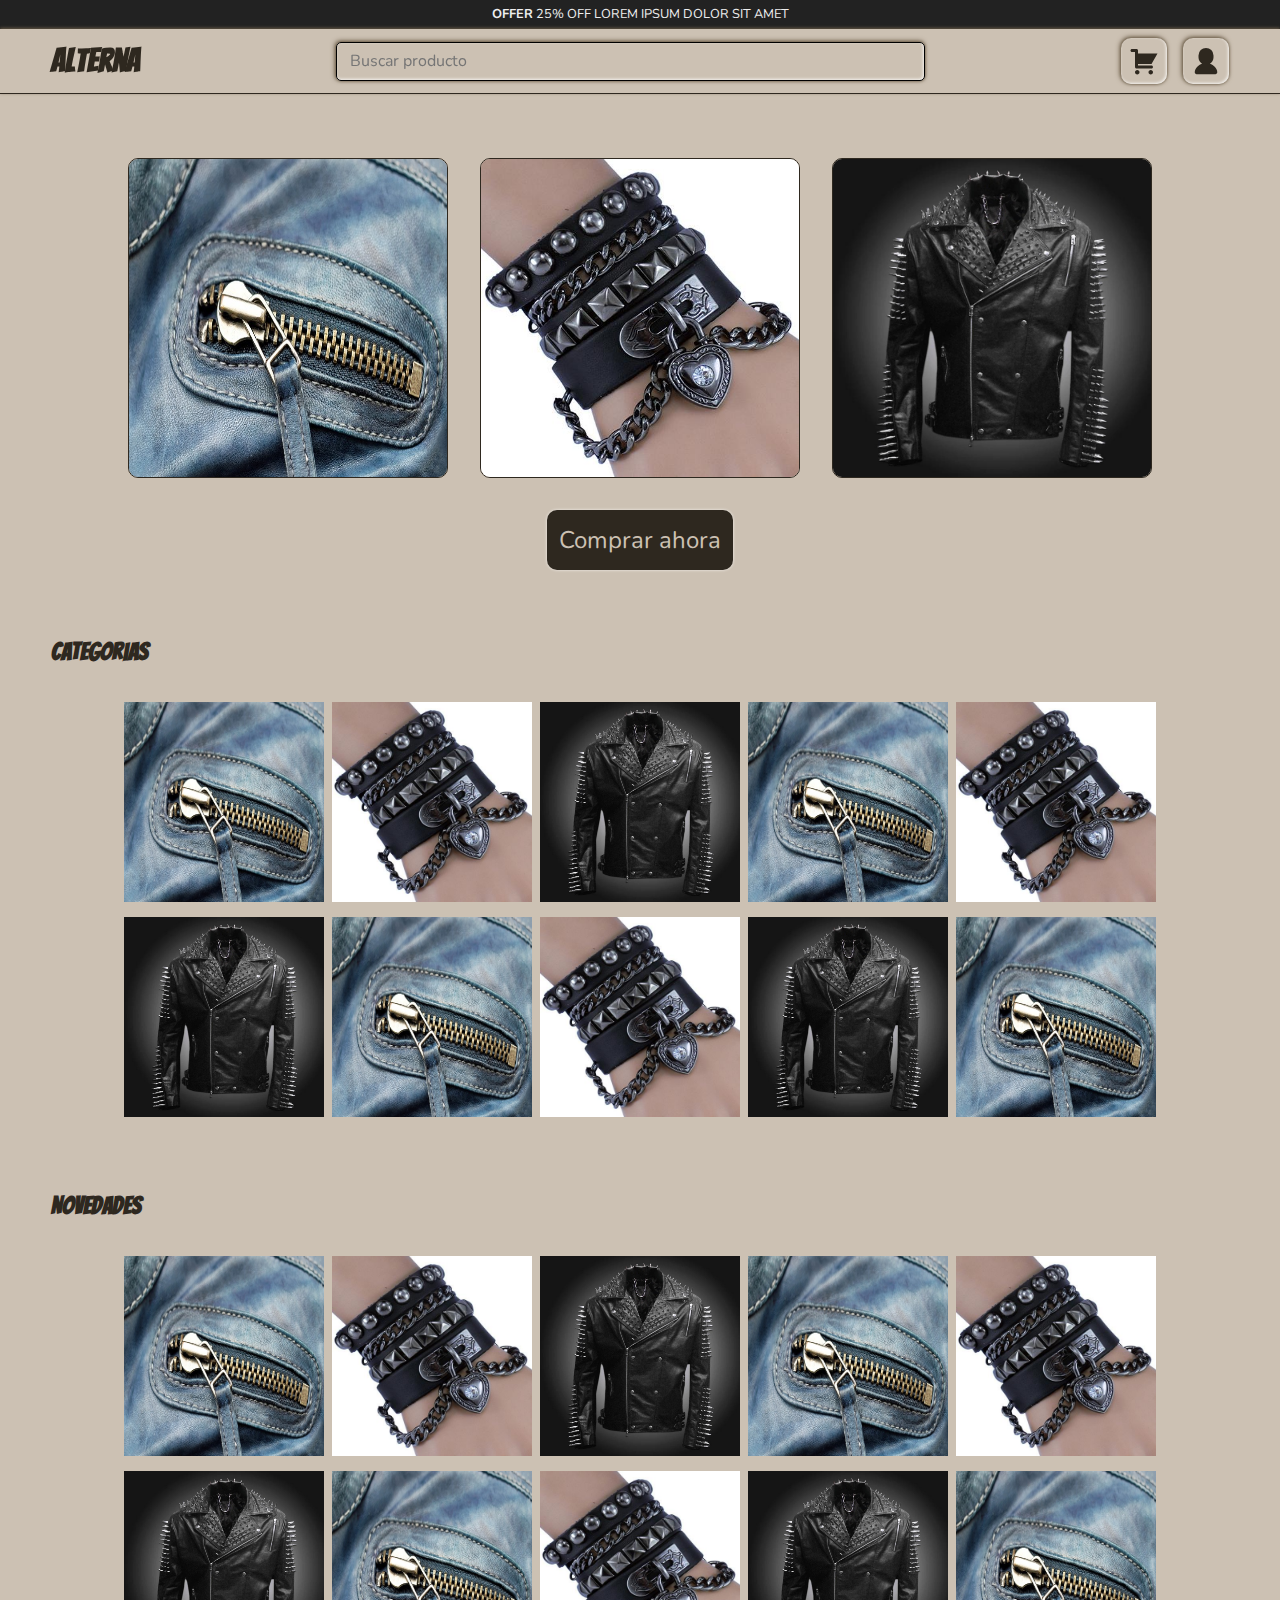
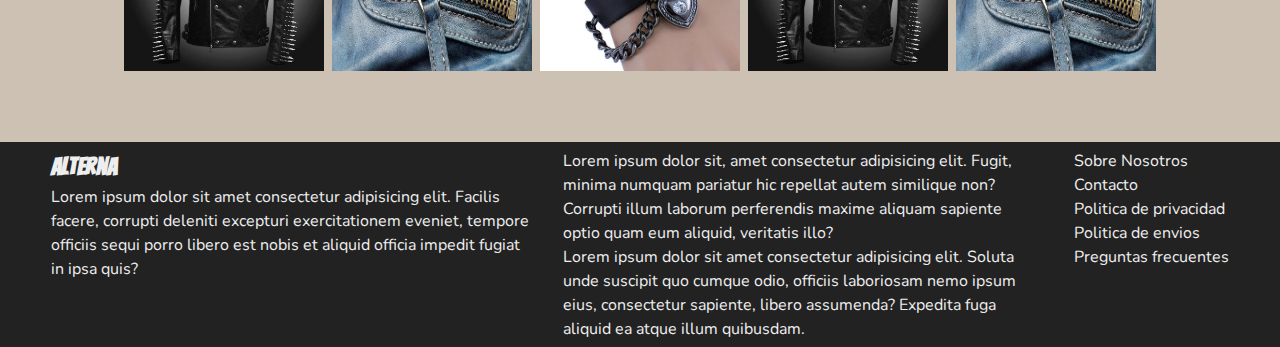
==== index.html @ 91d974f1 "in" ====
<!DOCTYPE html>
<html lang="en">
<head>
  <meta charset="UTF-8" />
  <meta http-equiv="X-UA-Compatible" content="IE=edge" />
  <meta name="viewport" content="width=device-width, initial-scale=1.0" />
  <link rel="preconnect" href="https://fonts.googleapis.com">
  <link rel="preconnect" href="https://fonts.gstatic.com" crossorigin>
  <link href="https://fonts.googleapis.com/css2?family=Bangers&family=Nunito:wght@400;700&display=swap" rel="stylesheet">
  <link rel="stylesheet" href="styles/reset.css" />
  <link rel="stylesheet" href="styles/app.css" />
  <link rel="stylesheet" href="styles/home.css" />

  <script src="scripts/app.js" defer></script>
  <title>Home | Alterna Store </title>
</head>
<body>
  <section class="top-bar"><p><span>offer</span> 25% off Lorem ipsum dolor sit amet</p></section>
  <header class="master-header flex">
      <h1>Alterna</h1>
      <input type="search" placeholder="Buscar producto" />
      <div class="buttons flex">
        <div class="toggler">
          <button id="cartBtn" class="flex btn">
            <span class="icon">
              <svg><use href='assets/sprite.svg#cart-icon' /></svg>
            </span>
          </button>
          <div class="toggler__content">
            <h3>Tus productos</h3>
          </div>
        </div>
        <div class="toggler">
          <button id="userBtn" class="flex btn">
            <span class="icon">
              <svg>
                <use href='assets/sprite.svg#user-icon' />
              </svg>
            </span>
          </button>
          <div class="toggler__content">
            <h3>Menu de usuario</h3>
          </div>
        </div>
      </div>
  </header>
  <main>
    <section class="hero">
      <article>
        <img src="assets/images/zipper.jpg" alt="">
      </article>
      <article><img src="assets/images/bracelet.jpg" alt=""></article>
      <article><img src="assets/images/jacket.jpg" alt=""></article>
      <div class="button"><a class="btn btn--inverted" href="pages/shop.html">Comprar ahora</a></div>
    </section>
    <section>
      <h2>categorias</h2>
      <div class="flex gallery">
        <article>
          <img src="assets/images/zipper.jpg" alt="">
        </article>
        <article><img src="assets/images/bracelet.jpg" alt=""></article>
        <article><img src="assets/images/jacket.jpg" alt=""></article>
        <article>
          <img src="assets/images/zipper.jpg" alt="">
        </article>
        <article><img src="assets/images/bracelet.jpg" alt=""></article>
        <article><img src="assets/images/jacket.jpg" alt=""></article>
        <article>
          <img src="assets/images/zipper.jpg" alt="">
        </article>
        <article><img src="assets/images/bracelet.jpg" alt=""></article>
        <article><img src="assets/images/jacket.jpg" alt=""></article>
        <article>
          <img src="assets/images/zipper.jpg" alt="">
        </article>
      </div>
    </section>
    <section>
      <h2>Novedades</h2>
      <div class="flex gallery">
        <article>
          <img src="assets/images/zipper.jpg" alt="">
        </article>
        <article><img src="assets/images/bracelet.jpg" alt=""></article>
        <article><img src="assets/images/jacket.jpg" alt=""></article>
        <article>
          <img src="assets/images/zipper.jpg" alt="">
        </article>
        <article><img src="assets/images/bracelet.jpg" alt=""></article>
        <article><img src="assets/images/jacket.jpg" alt=""></article>
        <article>
          <img src="assets/images/zipper.jpg" alt="">
        </article>
        <article><img src="assets/images/bracelet.jpg" alt=""></article>
        <article><img src="assets/images/jacket.jpg" alt=""></article>
        <article>
          <img src="assets/images/zipper.jpg" alt="">
        </article>
      </div>
    </section>
  </main>
  <footer class="master-footer">
    <section>
      <h2>Alterna</h2>
      <p>Lorem ipsum dolor sit amet consectetur adipisicing elit. Facilis facere, corrupti deleniti excepturi exercitationem eveniet, tempore officiis sequi porro libero est nobis et aliquid officia impedit fugiat in ipsa quis?</p>
    </section>
    <section>
      <p>Lorem ipsum dolor sit, amet consectetur adipisicing elit. Fugit, minima numquam pariatur hic repellat autem similique non? Corrupti illum laborum perferendis maxime aliquam sapiente optio quam eum aliquid, veritatis illo?</p>
      <p>Lorem ipsum dolor sit amet consectetur adipisicing elit. Soluta unde suscipit quo cumque odio, officiis laboriosam nemo ipsum eius, consectetur sapiente, libero assumenda? Expedita fuga aliquid ea atque illum quibusdam.</p>
    </section>
    <section>
      <ul>
        <li>Sobre Nosotros</li>
        <li>Contacto</li>
        <li>Politica de privacidad</li>
        <li>Politica de envios</li>
        <li>Preguntas frecuentes</li>
      </ul>
    </section>
  </footer>
</body>
</html>
---- styles/app.css ----
body {
  min-height: 100vh;
  display: flex;
  flex-direction: column;
  font-size: 1.6rem;
}
main {
  flex: 1;
}
main > section {
  margin: 2em 4%;
}
/*************************************
** UTILITY CLASSES AND COMPONENTS ****
** ***********************************/
.flex {
  display: flex;
  justify-content: center;
  align-items: center;
}
.toggler {
  position: relative;
}
.toggler__content {
  display: none;
  position: absolute;
  top: 100%;
  right: 0;
  width: 150px;
  padding: 1em;
  border: 1px solid currentColor;
  background: var(--color__secondary);
}
.icon {
  display: block;
  position: relative;
  width: 3rem;
  height: 0;
  padding-top: 3rem;
}
.icon > svg {
  position: absolute;
  top: 0;
  left: 0;
  width: 100%;
  height: 100%;
}
.btn {
  padding: 0.5em;
  display: inline-block;
  /* background: var(--color__primary); */
  box-shadow: 0 0 3px var(--color__shadow--dark), -1px -1px 5px var(--color__shadow--dark), -1px -1px 3px var(--color__shadow--light) inset;
  /* color: var(--color__secondary); */
  transition: var(--transition__on);
  border-radius: 1rem;
}
.btn--inverted {
  background-color: var(--color__primary);
  box-shadow: 0 0 3px var(--color__shadow--light);
  color: var(--color__secondary);
}
.btn:hover {
  transform: scale(1.2);
  transition: var(--transition__off);
}
/*******************
* SHARED HEADER
********************/
.top-bar {
  padding: 0.4em;
  background: #222;
  color: #EEE;
  font-size: 0.8em;
  text-align: center;
  text-transform: uppercase;
}

.top-bar span {
  font-weight: 700;
}
.master-header {
  position: sticky;
  top: 0;
  width: 100%;
  padding: 0.5em var(--sp__sides);
  justify-content: space-between;
  background: var(--color__secondary);
  border-bottom: 1px solid currentColor;
  box-shadow: 0 -1px 3px var(--color__shadow--dark);
}
.master-header .navigation {
  display: flex;
  justify-content: space-between;
  align-items: center;
  text-transform: uppercase;
}
.master-header .buttons {
  gap: 1em;
}
.master-header input {
  flex: 1;
  max-width: 50%;
  background: none;
  border: 1px solid currentColor;
  border-radius: 5px;
  padding: 0.4em 0.8em;
  box-shadow: 0 0 3px var(--color__shadow--dark), -1px -1px 5px var(--color__shadow--dark), -1px -1px 3px var(--color__shadow--light) inset;
}
.master-footer {
  width: 100%;
  display: flex;
  justify-content: space-between;
  flex-wrap: wrap;
  gap: 2em;
  padding: 0.4em var(--sp__sides);
  background: #222;
  color: #EEE;
  /* font-size: 0.8em; */
}
.master-footer section {
  flex: 1;
}
.master-footer section:last-of-type {
  max-width: fit-content;

}
---- styles/home.css ----
.hero {
  padding: 2em 0;
  display: flex;
  justify-content: center;
  align-items: center;
  flex-wrap: wrap;
  gap: 2em;
}
.hero article {
  width: 25vw;
  min-width: 200px;
  height: 25vw;
  min-height: 200px;
}
.hero article img {
  height: 100%;
  border: 1px solid currentColor;
  border-radius: 10px;
}

.hero .button {
  width: 100%;
  text-align: center;
  font-size: 1.5em;
}
.gallery {
  padding: 2em 0;
  flex-wrap: wrap;
  gap: 0.5em;
}
.gallery > article img {
  width: 200px;
  height: 200px;
}
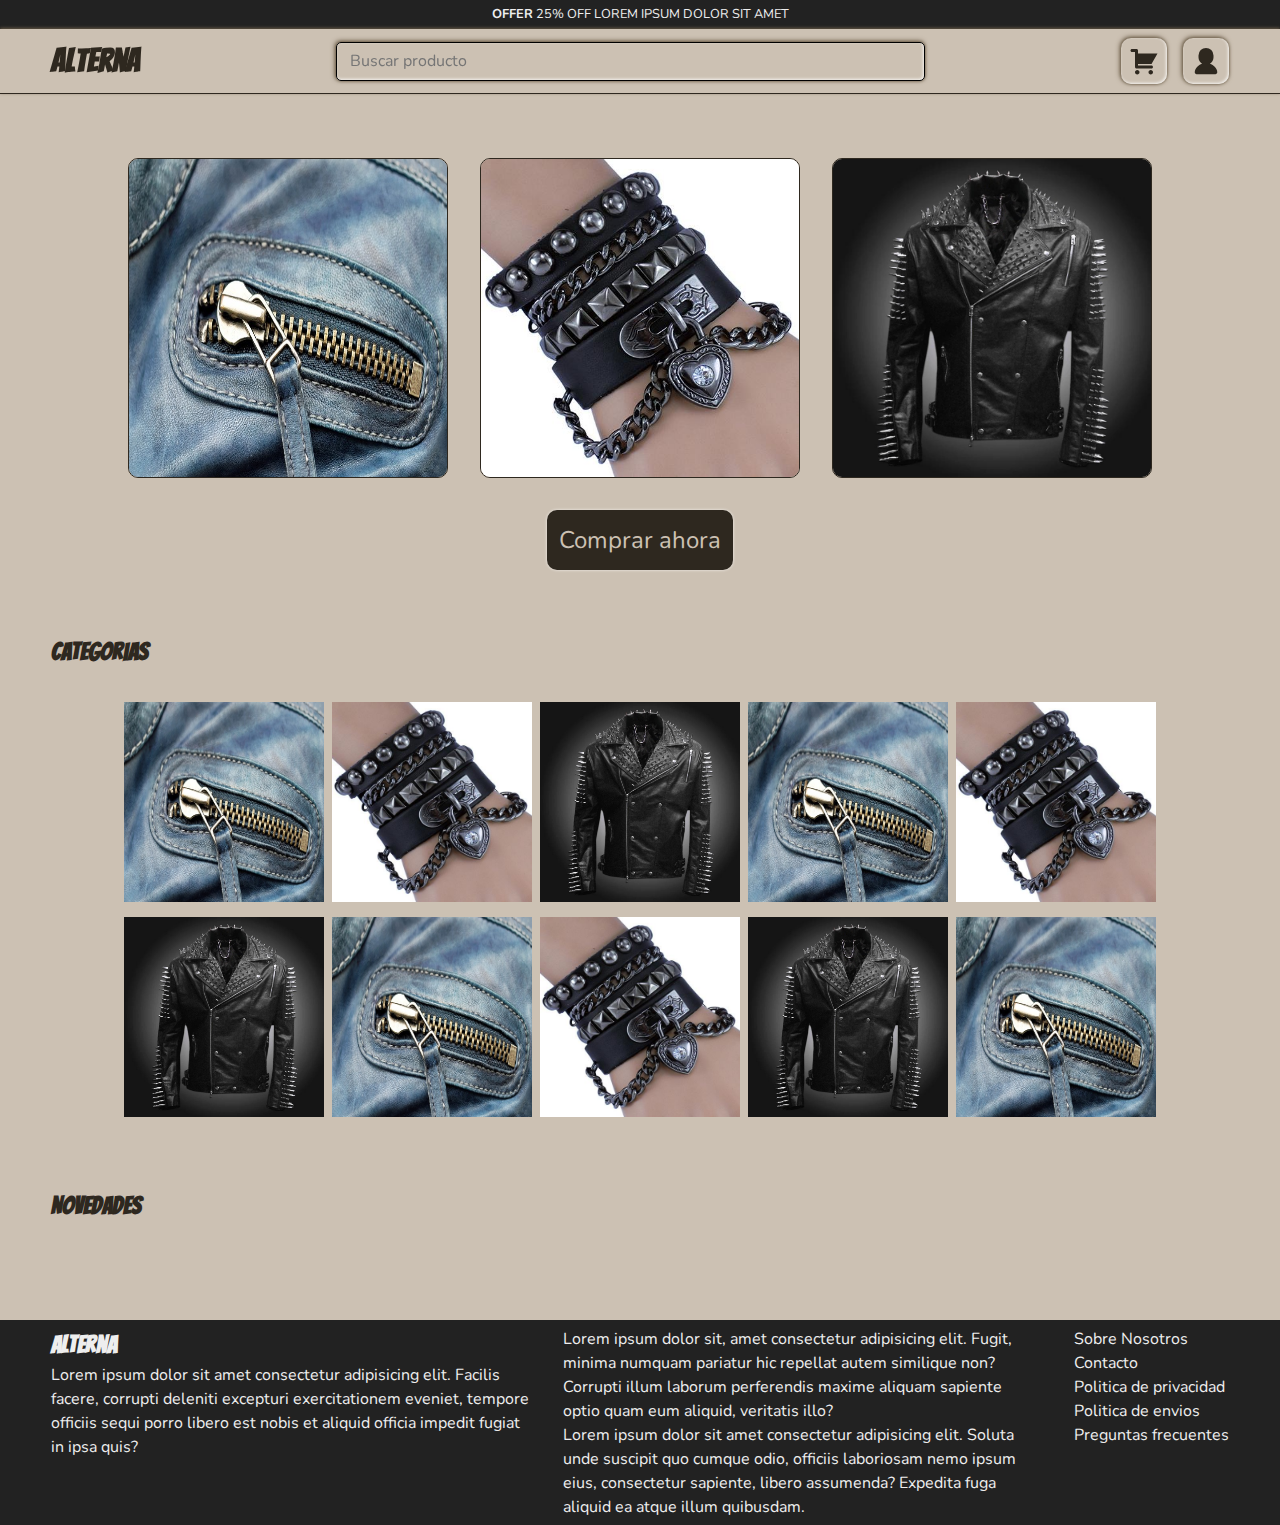
==== commit 98aa5d81: "update" ====
--- a/index.html
+++ b/index.html
@@ -78,26 +78,7 @@
     </section>
     <section>
       <h2>Novedades</h2>
-      <div class="flex gallery">
-        <article>
-          <img src="assets/images/zipper.jpg" alt="">
-        </article>
-        <article><img src="assets/images/bracelet.jpg" alt=""></article>
-        <article><img src="assets/images/jacket.jpg" alt=""></article>
-        <article>
-          <img src="assets/images/zipper.jpg" alt="">
-        </article>
-        <article><img src="assets/images/bracelet.jpg" alt=""></article>
-        <article><img src="assets/images/jacket.jpg" alt=""></article>
-        <article>
-          <img src="assets/images/zipper.jpg" alt="">
-        </article>
-        <article><img src="assets/images/bracelet.jpg" alt=""></article>
-        <article><img src="assets/images/jacket.jpg" alt=""></article>
-        <article>
-          <img src="assets/images/zipper.jpg" alt="">
-        </article>
-      </div>
+      <div id="novedades" class="flex gallery"></div>
     </section>
   </main>
   <footer class="master-footer">
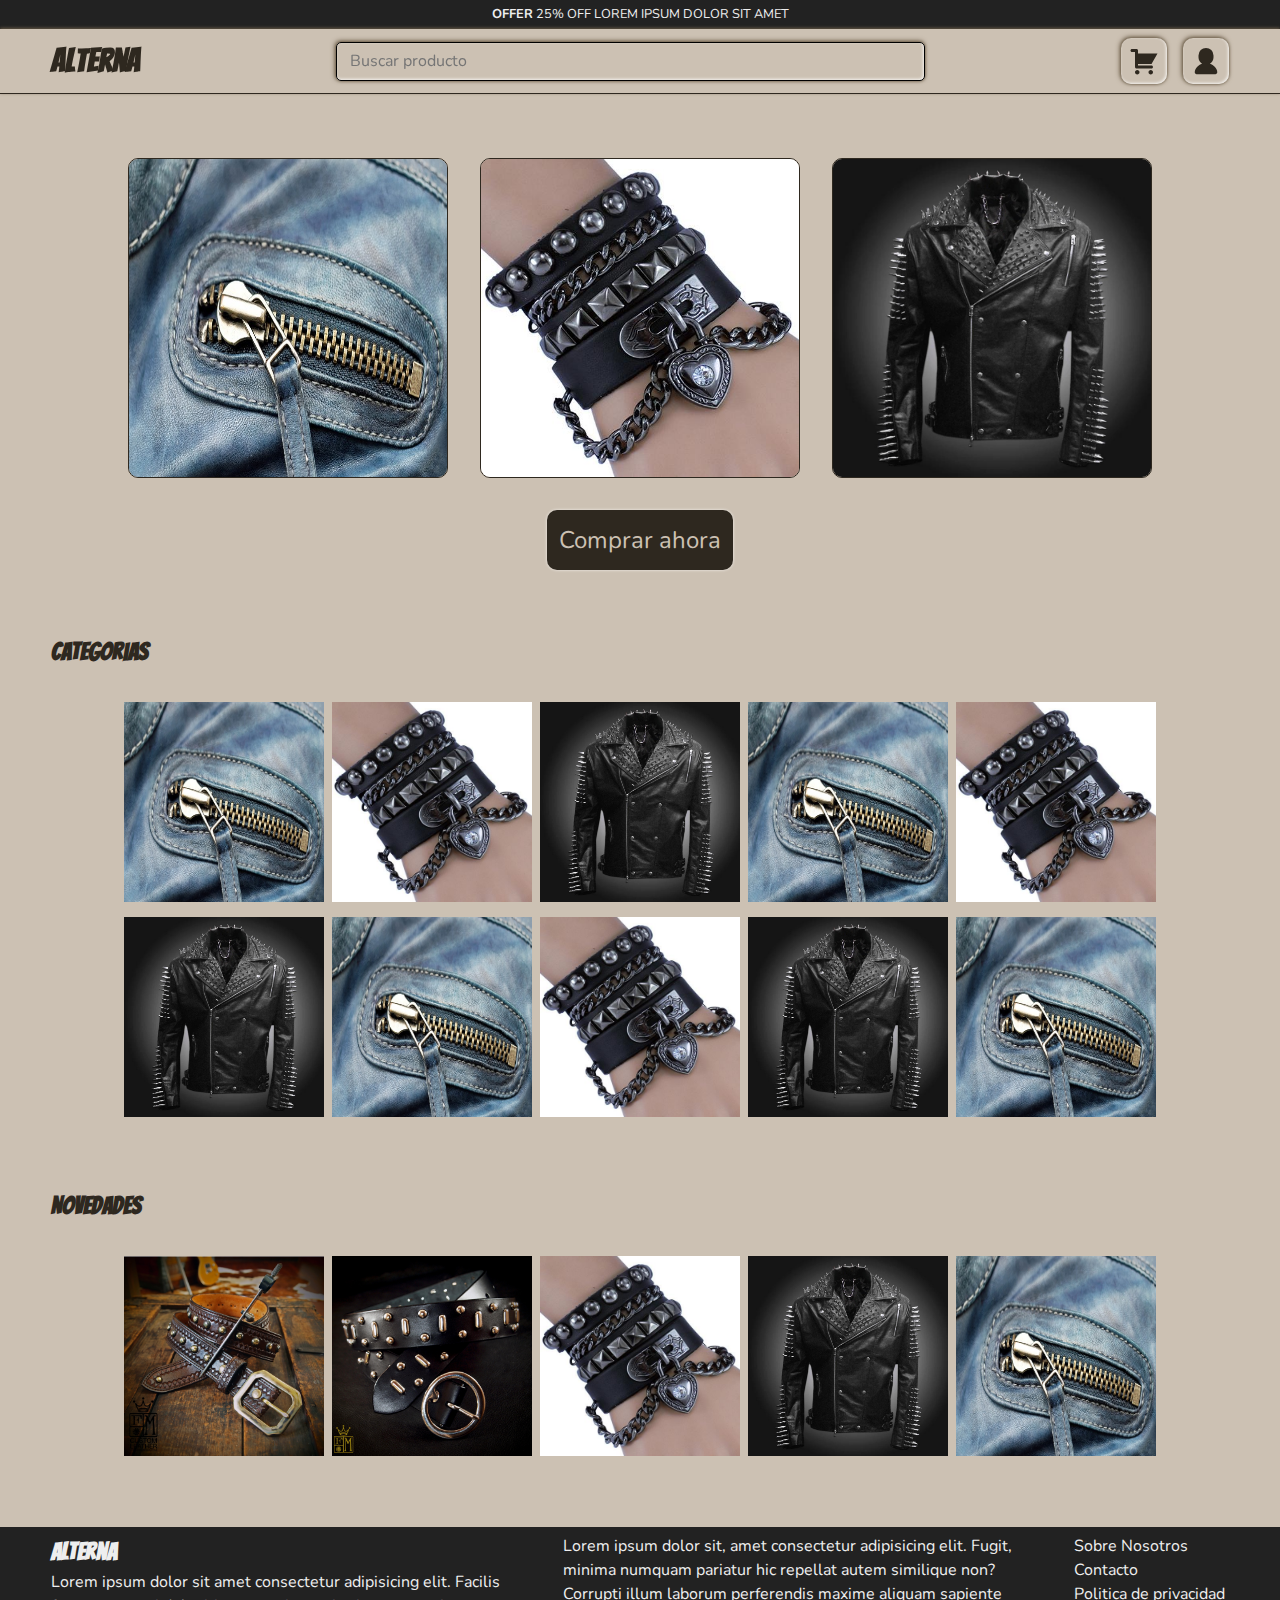
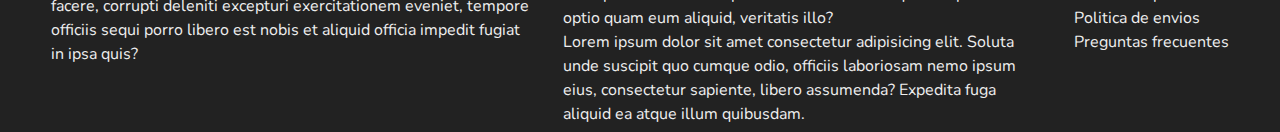
==== commit 899cc934: "." ====
--- a/index.html
+++ b/index.html
@@ -11,7 +11,7 @@
   <link rel="stylesheet" href="styles/app.css" />
   <link rel="stylesheet" href="styles/home.css" />
 
-  <script src="scripts/app.js" defer></script>
+  <script type="module" src="scripts/app.js" defer></script>
   <title>Home | Alterna Store </title>
 </head>
 <body>
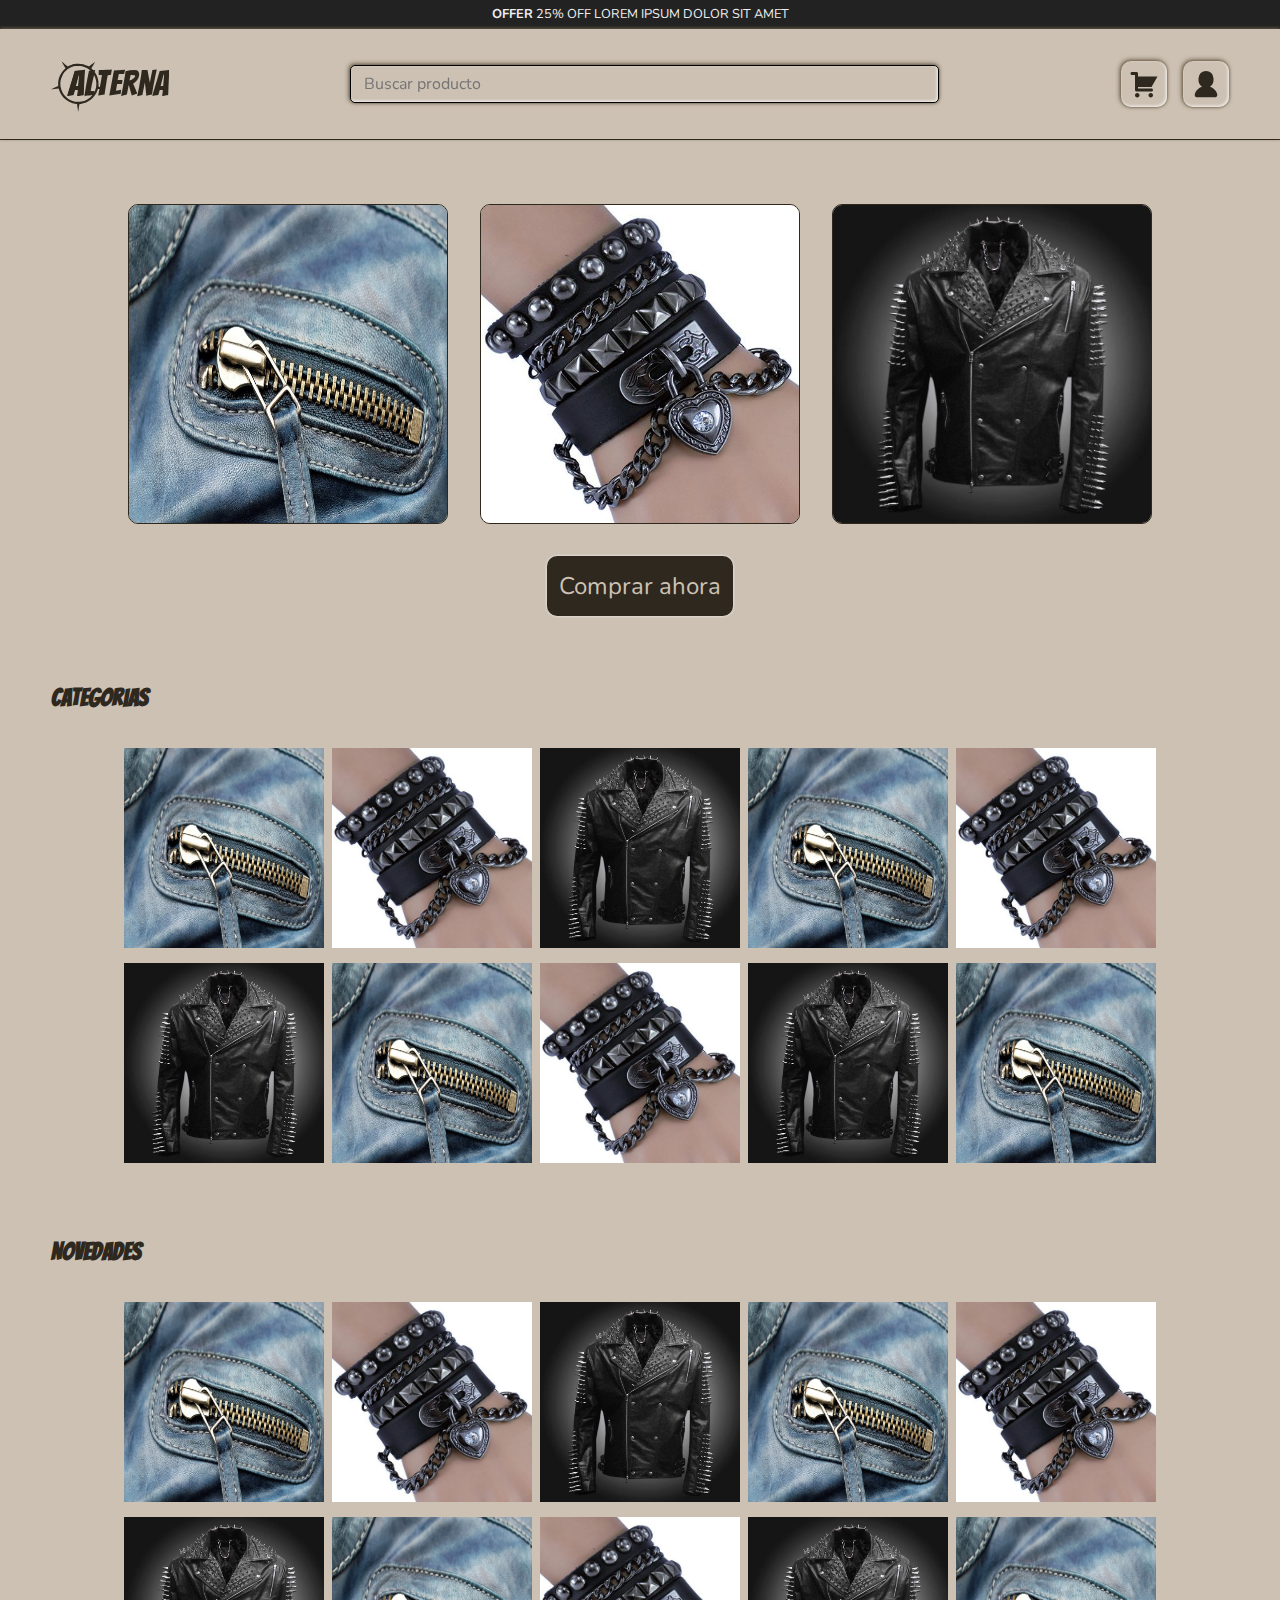
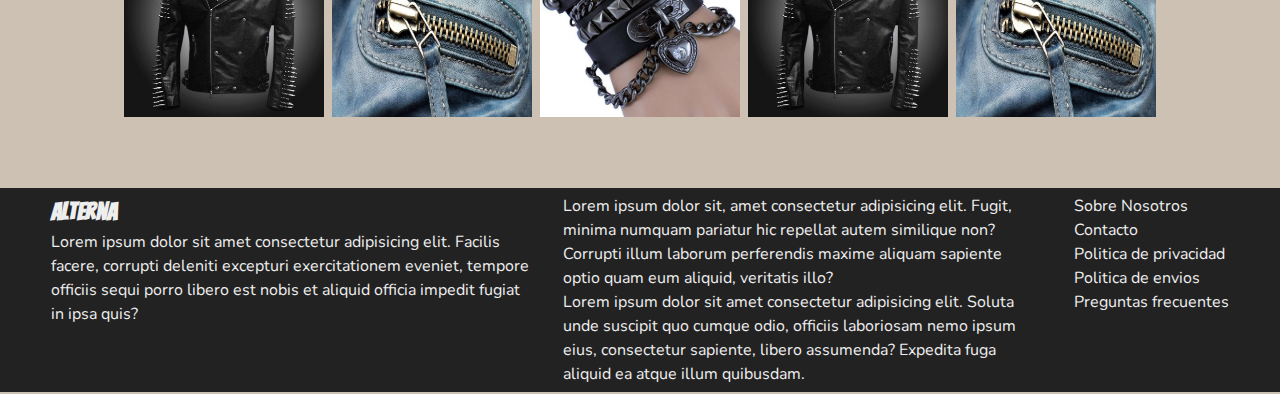
==== commit 097de741: "added imaes" ====
--- a/index.html
+++ b/index.html
@@ -10,14 +10,31 @@
   <link rel="stylesheet" href="styles/reset.css" />
   <link rel="stylesheet" href="styles/app.css" />
   <link rel="stylesheet" href="styles/home.css" />
-
-  <script type="module" src="scripts/app.js" defer></script>
+  <script src="scripts/app.js" defer></script> 
   <title>Home | Alterna Store </title>
 </head>
 <body>
   <section class="top-bar"><p><span>offer</span> 25% off Lorem ipsum dolor sit amet</p></section>
   <header class="master-header flex">
-      <h1>Alterna</h1>
+      <div class="logo">
+        <svg width="171.56" height="73.362" version="1.1" viewBox="0 0 171.56 73.362" xmlns="http://www.w3.org/2000/svg">
+        <g transform="translate(-65.786 -146.76)">
+          <g transform="translate(-71.594 112.72)">
+            <path
+              d="m176.89 107.22c7.4e-4 -0.10016-0.3508-2.6519-0.78134-5.6703-0.43054-3.0184-0.78264-5.5096-0.78242-5.5361 1e-4 -0.0268-0.61341-0.10377-1.3636-0.17182-1.8401-0.16651-4.7885-0.8677-6.8946-1.6396-8.9202-3.2688-15.793-10.803-18.292-20.051-0.16864-0.62427-0.34423-0.95419-0.50837-0.95551-0.13781-1e-3 -1.4556 0.17247-2.9283 0.38593-5.9056 0.85562-8.0444 1.1213-7.9611 0.98898 0.048-0.0764 0.14892-0.13823 0.22416-0.13759 0.0751 1e-3 2.4274-1.0942 5.227-2.4328l5.0901-2.4339-0.0912-1.9516c-0.38304-8.1956 2.9986-16.427 9.1872-22.364l1.5093-1.4479-2.8675-4.7678c-1.5771-2.6223-2.9097-4.8426-2.9614-4.934-0.0517-0.0914 0.0128-0.0825 0.14333 0.0191 0.13036 0.1025 2.2282 1.7891 4.6618 3.7478l4.4248 3.5613 0.51245-0.29204c2.5612-1.4594 6.2823-2.8773 8.8933-3.3888 6.8437-1.3405 14.036-0.26424 20.028 2.9974 1.3142 0.71528 1.4568 0.75858 1.7331 0.52632 0.16566-0.13929 2.0995-1.6773 4.2977-3.418 2.1982-1.7407 4.1387-3.282 4.3124-3.4251 0.3012-0.24822 0.30609-0.24215 0.10569 0.13184-0.11547 0.2157-1.435 2.4088-2.9322 4.8735l-2.7221 4.4813 1.7505 1.7353c3.6316 3.6001 6.1572 7.8251 7.5805 12.681 0.91345 3.1166 1.103 4.5847 1.1026 8.538l-3.8e-4 3.5436 5.1756 2.661c3.0251 1.5553 4.9352 2.6219 4.5972 2.567-0.31809-0.0517-2.809-0.47027-5.5353-0.93022-4.4303-0.7474-4.9689-0.80814-5.0694-0.57154-0.0619 0.14567-0.35753 1.0073-0.65746 1.9149-3.5155 10.644-13.401 18.628-24.475 19.769-1.6262 0.16757-1.8414 0.22686-1.9087 0.52668-0.0421 0.18565-0.43929 2.7176-0.88346 5.6261-0.70272 4.6016-0.94674 5.9612-0.9409 5.2427zm4.6483-14.735c12.866-2.0046 22.461-13.716 21.943-26.784-0.48445-12.222-8.8407-22.144-20.924-24.846-1.4818-0.33134-2.2278-0.39178-5.1259-0.41528-2.8779-0.0234-3.6478 0.0257-5.0822 0.32403-8.1667 1.6982-14.831 6.7066-18.447 13.863-1.6942 3.353-2.4225 5.8691-2.8113 9.7135-0.53339 5.2732 0.87456 11.291 3.7291 15.94 1.6487 2.685 4.3807 5.648 6.9231 7.5087 1.6655 1.2189 5.1145 3.0228 7.0495 3.6869 3.9139 1.3434 8.3457 1.694 12.746 1.0084z"
+              stroke-width=".26458" />
+            <text transform="scale(1.0246 .97602)" x="158.68559" y="86.47287" font-family="Bangers" font-size="51.905px"
+              stroke-width=".26458" xml:space="preserve">
+              <tspan x="158.68559" y="86.47287" stroke-width=".26458">A</tspan>
+            </text>
+          </g>
+          <text transform="scale(1.0069 .99319)" x="90.370941" y="198.46658" font-size="51.905px" stroke-width=".26458"
+            xml:space="preserve">
+            <tspan x="90.370941" y="198.46658" font-family="Bangers" font-size="51.905px" stroke-width=".26458">Alterna
+            </tspan>
+          </text>
+        </g>
+      </svg></div>
       <input type="search" placeholder="Buscar producto" />
       <div class="buttons flex">
         <div class="toggler">
@@ -78,7 +95,26 @@
     </section>
     <section>
       <h2>Novedades</h2>
-      <div id="novedades" class="flex gallery"></div>
+      <div class="flex gallery">
+        <article>
+          <img src="assets/images/zipper.jpg" alt="">
+        </article>
+        <article><img src="assets/images/bracelet.jpg" alt=""></article>
+        <article><img src="assets/images/jacket.jpg" alt=""></article>
+        <article>
+          <img src="assets/images/zipper.jpg" alt="">
+        </article>
+        <article><img src="assets/images/bracelet.jpg" alt=""></article>
+        <article><img src="assets/images/jacket.jpg" alt=""></article>
+        <article>
+          <img src="assets/images/zipper.jpg" alt="">
+        </article>
+        <article><img src="assets/images/bracelet.jpg" alt=""></article>
+        <article><img src="assets/images/jacket.jpg" alt=""></article>
+        <article>
+          <img src="assets/images/zipper.jpg" alt="">
+        </article>
+      </div>
     </section>
   </main>
   <footer class="master-footer">
@@ -100,5 +136,6 @@
       </ul>
     </section>
   </footer>
+  <button onclick="notImplemented()"></button>
 </body>
 </html>--- a/styles/app.css
+++ b/styles/app.css
@@ -88,6 +88,10 @@
   border-bottom: 1px solid currentColor;
   box-shadow: 0 -1px 3px var(--color__shadow--dark);
 }
+.master-header .logo {
+  padding-top: 0.8em;
+  max-width: 10%;
+}
 .master-header .navigation {
   display: flex;
   justify-content: space-between;
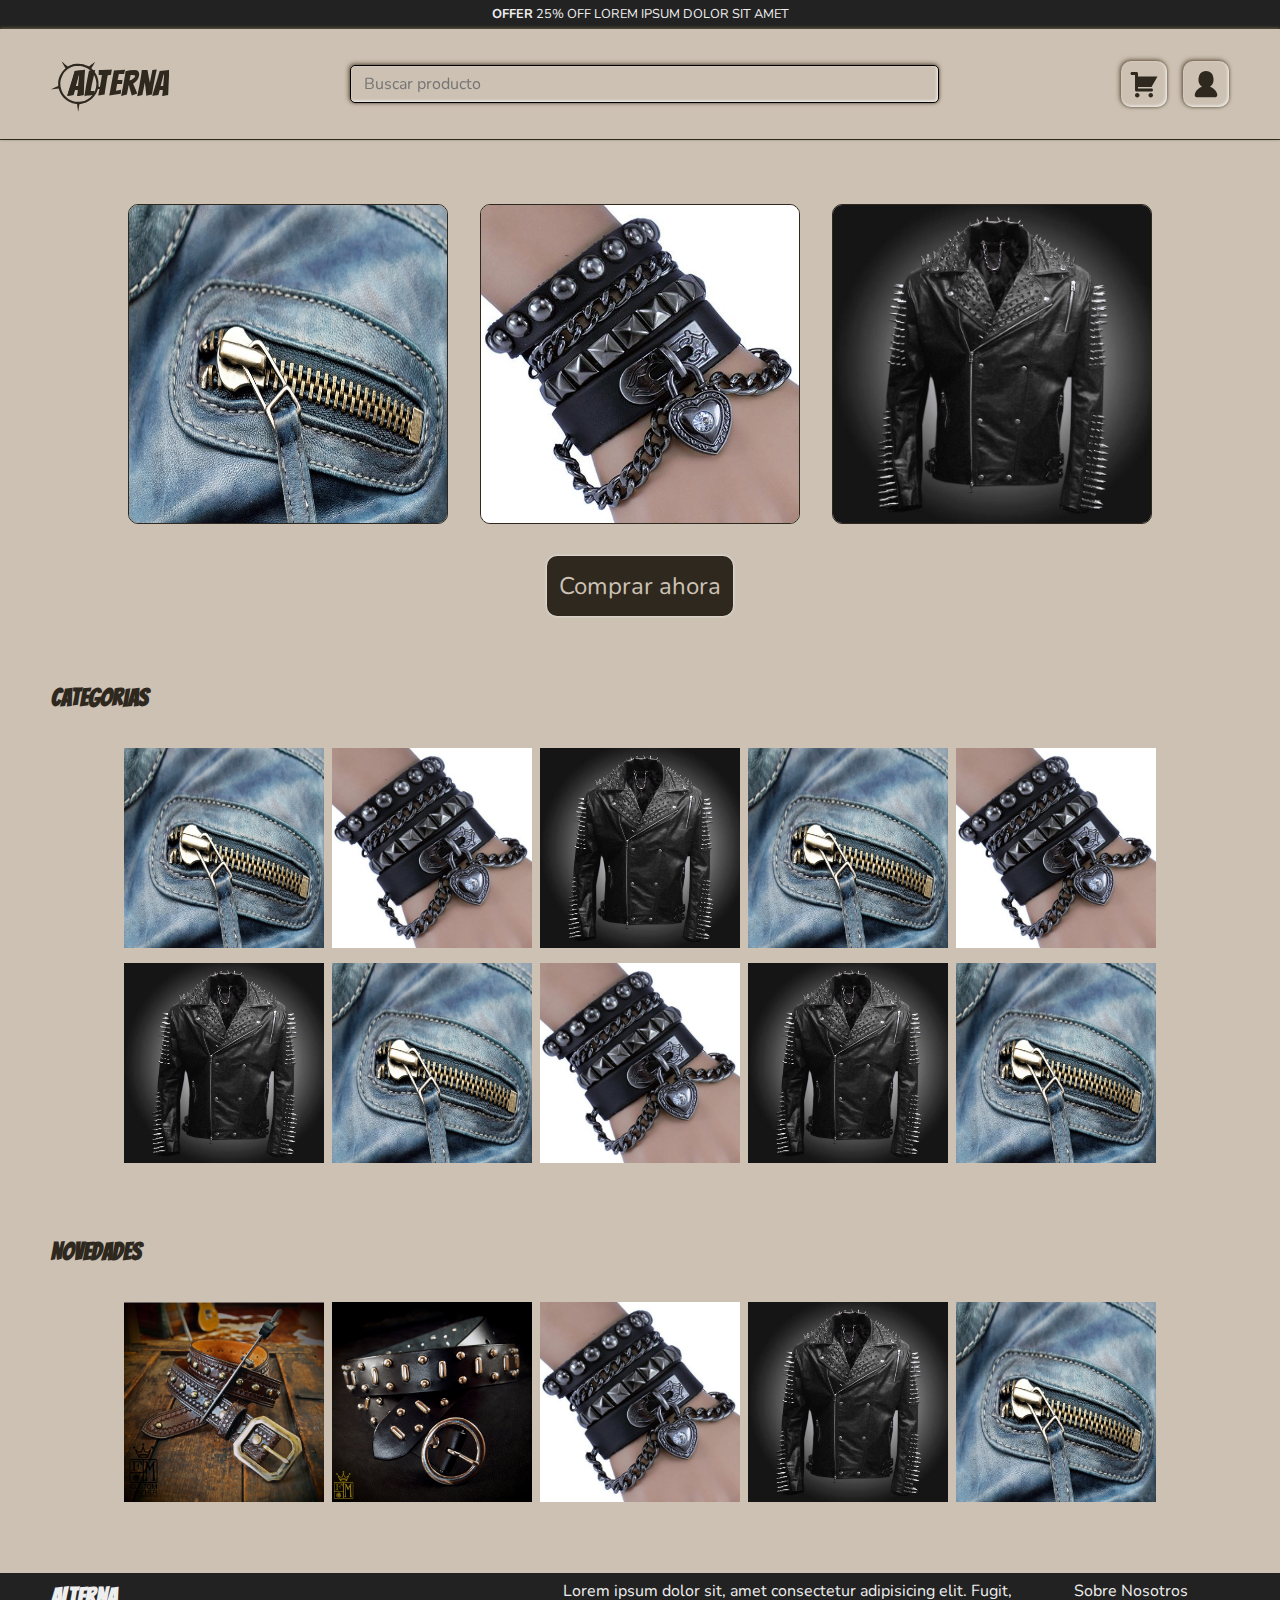
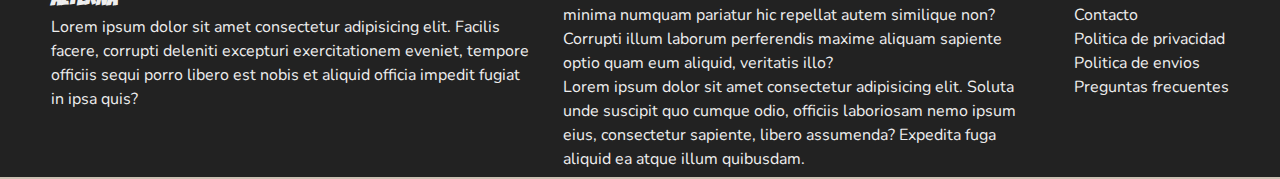
==== commit a50c916d: "go" ====
--- a/index.html
+++ b/index.html
@@ -10,7 +10,8 @@
   <link rel="stylesheet" href="styles/reset.css" />
   <link rel="stylesheet" href="styles/app.css" />
   <link rel="stylesheet" href="styles/home.css" />
-  <script src="scripts/app.js" defer></script> 
+
+  <script type="module" src="scripts/app.js" defer></script>
   <title>Home | Alterna Store </title>
 </head>
 <body>
@@ -95,26 +96,7 @@
     </section>
     <section>
       <h2>Novedades</h2>
-      <div class="flex gallery">
-        <article>
-          <img src="assets/images/zipper.jpg" alt="">
-        </article>
-        <article><img src="assets/images/bracelet.jpg" alt=""></article>
-        <article><img src="assets/images/jacket.jpg" alt=""></article>
-        <article>
-          <img src="assets/images/zipper.jpg" alt="">
-        </article>
-        <article><img src="assets/images/bracelet.jpg" alt=""></article>
-        <article><img src="assets/images/jacket.jpg" alt=""></article>
-        <article>
-          <img src="assets/images/zipper.jpg" alt="">
-        </article>
-        <article><img src="assets/images/bracelet.jpg" alt=""></article>
-        <article><img src="assets/images/jacket.jpg" alt=""></article>
-        <article>
-          <img src="assets/images/zipper.jpg" alt="">
-        </article>
-      </div>
+      <div id="novedades" class="flex gallery"></div>
     </section>
   </main>
   <footer class="master-footer">
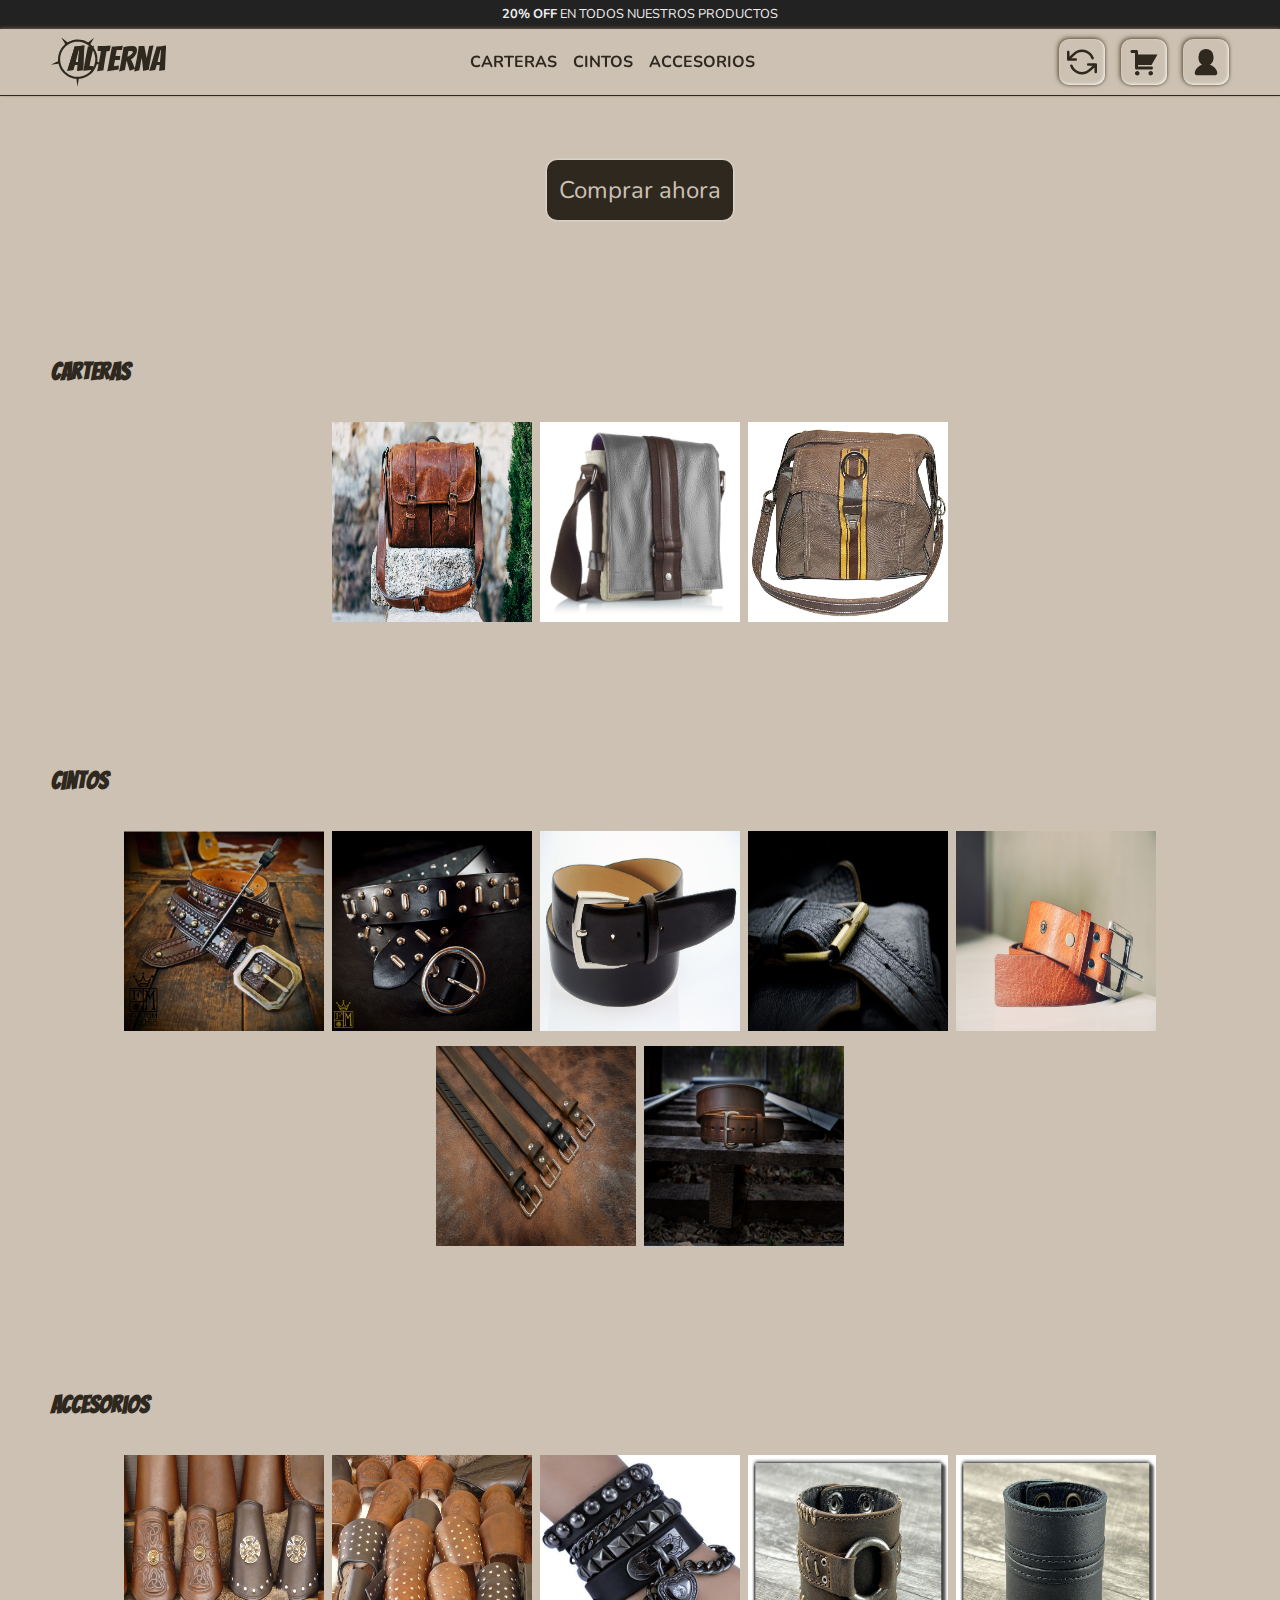
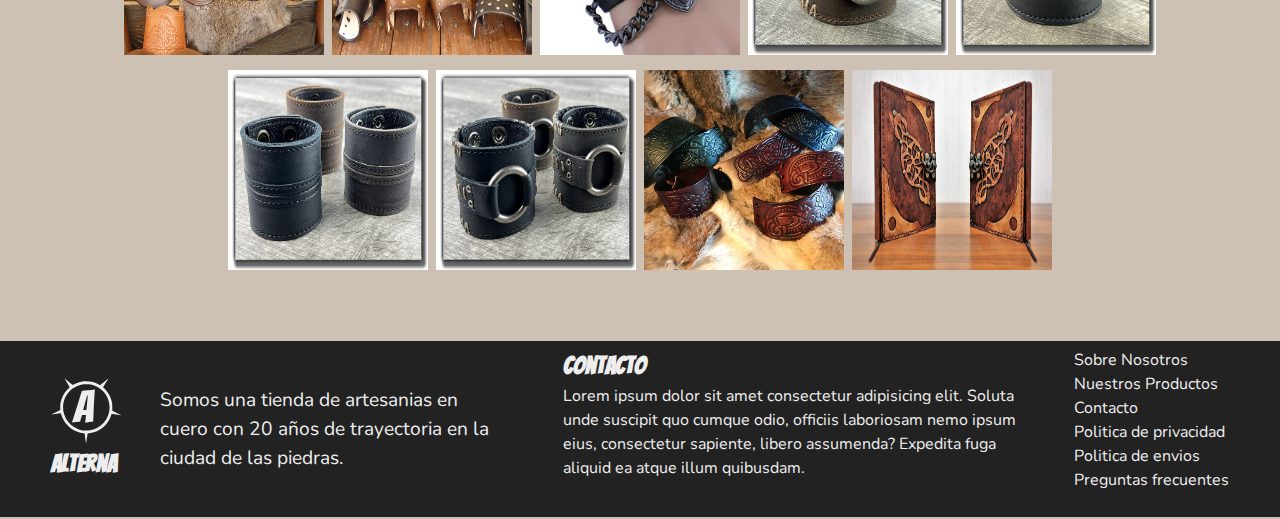
==== commit 169d0556: "index" ====
--- a/index.html
+++ b/index.html
@@ -1,43 +1,45 @@
 <!DOCTYPE html>
-<html lang="en">
+<html lang="es">
 <head>
   <meta charset="UTF-8" />
   <meta http-equiv="X-UA-Compatible" content="IE=edge" />
   <meta name="viewport" content="width=device-width, initial-scale=1.0" />
-  <link rel="preconnect" href="https://fonts.googleapis.com">
-  <link rel="preconnect" href="https://fonts.gstatic.com" crossorigin>
-  <link href="https://fonts.googleapis.com/css2?family=Bangers&family=Nunito:wght@400;700&display=swap" rel="stylesheet">
   <link rel="stylesheet" href="styles/reset.css" />
+  <link rel="stylesheet" href="styles/fonts.css">
   <link rel="stylesheet" href="styles/app.css" />
   <link rel="stylesheet" href="styles/home.css" />
 
   <script type="module" src="scripts/app.js" defer></script>
-  <title>Home | Alterna Store </title>
+  <title>Inicio | Alterna</title>
 </head>
 <body>
-  <section class="top-bar"><p><span>offer</span> 25% off Lorem ipsum dolor sit amet</p></section>
+  <section class="top-bar"><p><span>20% off</span> en todos nuestros productos</p></section>
   <header class="master-header flex">
-      <div class="logo">
-        <svg width="171.56" height="73.362" version="1.1" viewBox="0 0 171.56 73.362" xmlns="http://www.w3.org/2000/svg">
-        <g transform="translate(-65.786 -146.76)">
-          <g transform="translate(-71.594 112.72)">
-            <path
-              d="m176.89 107.22c7.4e-4 -0.10016-0.3508-2.6519-0.78134-5.6703-0.43054-3.0184-0.78264-5.5096-0.78242-5.5361 1e-4 -0.0268-0.61341-0.10377-1.3636-0.17182-1.8401-0.16651-4.7885-0.8677-6.8946-1.6396-8.9202-3.2688-15.793-10.803-18.292-20.051-0.16864-0.62427-0.34423-0.95419-0.50837-0.95551-0.13781-1e-3 -1.4556 0.17247-2.9283 0.38593-5.9056 0.85562-8.0444 1.1213-7.9611 0.98898 0.048-0.0764 0.14892-0.13823 0.22416-0.13759 0.0751 1e-3 2.4274-1.0942 5.227-2.4328l5.0901-2.4339-0.0912-1.9516c-0.38304-8.1956 2.9986-16.427 9.1872-22.364l1.5093-1.4479-2.8675-4.7678c-1.5771-2.6223-2.9097-4.8426-2.9614-4.934-0.0517-0.0914 0.0128-0.0825 0.14333 0.0191 0.13036 0.1025 2.2282 1.7891 4.6618 3.7478l4.4248 3.5613 0.51245-0.29204c2.5612-1.4594 6.2823-2.8773 8.8933-3.3888 6.8437-1.3405 14.036-0.26424 20.028 2.9974 1.3142 0.71528 1.4568 0.75858 1.7331 0.52632 0.16566-0.13929 2.0995-1.6773 4.2977-3.418 2.1982-1.7407 4.1387-3.282 4.3124-3.4251 0.3012-0.24822 0.30609-0.24215 0.10569 0.13184-0.11547 0.2157-1.435 2.4088-2.9322 4.8735l-2.7221 4.4813 1.7505 1.7353c3.6316 3.6001 6.1572 7.8251 7.5805 12.681 0.91345 3.1166 1.103 4.5847 1.1026 8.538l-3.8e-4 3.5436 5.1756 2.661c3.0251 1.5553 4.9352 2.6219 4.5972 2.567-0.31809-0.0517-2.809-0.47027-5.5353-0.93022-4.4303-0.7474-4.9689-0.80814-5.0694-0.57154-0.0619 0.14567-0.35753 1.0073-0.65746 1.9149-3.5155 10.644-13.401 18.628-24.475 19.769-1.6262 0.16757-1.8414 0.22686-1.9087 0.52668-0.0421 0.18565-0.43929 2.7176-0.88346 5.6261-0.70272 4.6016-0.94674 5.9612-0.9409 5.2427zm4.6483-14.735c12.866-2.0046 22.461-13.716 21.943-26.784-0.48445-12.222-8.8407-22.144-20.924-24.846-1.4818-0.33134-2.2278-0.39178-5.1259-0.41528-2.8779-0.0234-3.6478 0.0257-5.0822 0.32403-8.1667 1.6982-14.831 6.7066-18.447 13.863-1.6942 3.353-2.4225 5.8691-2.8113 9.7135-0.53339 5.2732 0.87456 11.291 3.7291 15.94 1.6487 2.685 4.3807 5.648 6.9231 7.5087 1.6655 1.2189 5.1145 3.0228 7.0495 3.6869 3.9139 1.3434 8.3457 1.694 12.746 1.0084z"
-              stroke-width=".26458" />
-            <text transform="scale(1.0246 .97602)" x="158.68559" y="86.47287" font-family="Bangers" font-size="51.905px"
-              stroke-width=".26458" xml:space="preserve">
-              <tspan x="158.68559" y="86.47287" stroke-width=".26458">A</tspan>
-            </text>
-          </g>
-          <text transform="scale(1.0069 .99319)" x="90.370941" y="198.46658" font-size="51.905px" stroke-width=".26458"
-            xml:space="preserve">
-            <tspan x="90.370941" y="198.46658" font-family="Bangers" font-size="51.905px" stroke-width=".26458">Alterna
-            </tspan>
-          </text>
-        </g>
-      </svg></div>
-      <input type="search" placeholder="Buscar producto" />
+      <span class="logo logo__with-typo">
+        <!-- width="171.56" height="73.362 -->
+        <svg>
+          <use href='/assets/svg/logo.svg#with-typo' />
+        </svg>
+      </span>
+      <nav class="navigation">
+        <a href="#carteras">Carteras</a>
+        <a href="#cintos">Cintos</a>
+        <a href="#accesorios">Accesorios</a>
+      </nav>
       <div class="buttons flex">
+        <div class="toggler">
+          <button id="searchBtn" class="flex btn">
+            <span class="icon">
+              <svg>
+                <use href='assets/sprite.svg#icon-update' />
+              </svg>
+            </span>
+          </button>
+          <div class="toggler__content">
+            <h3>Buscar</h3>
+            <input type="search" name="" id="" placeholder="Que estas buscando?">
+          </div>
+        </div>
         <div class="toggler">
           <button id="cartBtn" class="flex btn">
             <span class="icon">
@@ -52,7 +54,7 @@
           <button id="userBtn" class="flex btn">
             <span class="icon">
               <svg>
-                <use href='assets/sprite.svg#user-icon' />
+                <use href='/assets/sprite.svg#user-icon' />
               </svg>
             </span>
           </button>
@@ -64,53 +66,40 @@
   </header>
   <main>
     <section class="hero">
-      <article>
+      <!-- <article>
         <img src="assets/images/zipper.jpg" alt="">
       </article>
       <article><img src="assets/images/bracelet.jpg" alt=""></article>
-      <article><img src="assets/images/jacket.jpg" alt=""></article>
+      <article><img src="assets/images/jacket.jpg" alt=""></article> -->
       <div class="button"><a class="btn btn--inverted" href="pages/shop.html">Comprar ahora</a></div>
     </section>
-    <section>
-      <h2>categorias</h2>
-      <div class="flex gallery">
-        <article>
-          <img src="assets/images/zipper.jpg" alt="">
-        </article>
-        <article><img src="assets/images/bracelet.jpg" alt=""></article>
-        <article><img src="assets/images/jacket.jpg" alt=""></article>
-        <article>
-          <img src="assets/images/zipper.jpg" alt="">
-        </article>
-        <article><img src="assets/images/bracelet.jpg" alt=""></article>
-        <article><img src="assets/images/jacket.jpg" alt=""></article>
-        <article>
-          <img src="assets/images/zipper.jpg" alt="">
-        </article>
-        <article><img src="assets/images/bracelet.jpg" alt=""></article>
-        <article><img src="assets/images/jacket.jpg" alt=""></article>
-        <article>
-          <img src="assets/images/zipper.jpg" alt="">
-        </article>
-      </div>
+    <section id="carteras" class="gallery-wrapper">
     </section>
-    <section>
-      <h2>Novedades</h2>
-      <div id="novedades" class="flex gallery"></div>
+    <section id="cintos" class="gallery-wrapper">
+    </section>
+    <section id="accesorios" class="gallery-wrapper">
     </section>
   </main>
   <footer class="master-footer">
-    <section>
-      <h2>Alterna</h2>
-      <p>Lorem ipsum dolor sit amet consectetur adipisicing elit. Facilis facere, corrupti deleniti excepturi exercitationem eveniet, tempore officiis sequi porro libero est nobis et aliquid officia impedit fugiat in ipsa quis?</p>
+    <section class="brand flex">
+      <div>
+        <span class="logo logo__initial">
+          <svg>
+            <use href='assets/svg/logo.svg#initial' />
+          </svg>
+        </span>
+        <h2>Alterna</h2>
+      </div>
+      <p>Somos una tienda de artesanias en cuero con 20 años de trayectoria en la ciudad de las piedras.</p>
     </section>
     <section>
-      <p>Lorem ipsum dolor sit, amet consectetur adipisicing elit. Fugit, minima numquam pariatur hic repellat autem similique non? Corrupti illum laborum perferendis maxime aliquam sapiente optio quam eum aliquid, veritatis illo?</p>
+      <h2>Contacto</h2>
       <p>Lorem ipsum dolor sit amet consectetur adipisicing elit. Soluta unde suscipit quo cumque odio, officiis laboriosam nemo ipsum eius, consectetur sapiente, libero assumenda? Expedita fuga aliquid ea atque illum quibusdam.</p>
     </section>
     <section>
       <ul>
         <li>Sobre Nosotros</li>
+        <li>Nuestros Productos</li>
         <li>Contacto</li>
         <li>Politica de privacidad</li>
         <li>Politica de envios</li>
--- a/styles/fonts.css
+++ b/styles/fonts.css
@@ -0,0 +1,36 @@
+/* nunito-regular - latin */
+@font-face {
+  font-display: swap;
+  font-family: 'Nunito';
+  font-style: normal;
+  font-weight: 400;
+  src: url('/assets/fonts/nunito/nunito-v25-latin-regular.woff2') format('woff2'),
+    /* Chrome 36+, Opera 23+, Firefox 39+, Safari 12+, iOS 10+ */
+    url('./assets/fonts/nunito/nunito-v25-latin-regular.ttf') format('truetype');
+  /* Chrome 4+, Firefox 3.5+, IE 9+, Safari 3.1+, iOS 4.2+, Android Browser 2.2+ */
+}
+
+/* nunito-700 - latin */
+@font-face {
+  font-display: swap;
+  font-family: 'Nunito';
+  font-style: normal;
+  font-weight: 700;
+  src: url('/assets/fonts/nunito/nunito-v25-latin-700.woff2') format('woff2'),
+    /* Chrome 36+, Opera 23+, Firefox 39+, Safari 12+, iOS 10+ */
+    url('/assets/fonts/nunito/nunito-v25-latin-700.ttf') format('truetype');
+  /* Chrome 4+, Firefox 3.5+, IE 9+, Safari 3.1+, iOS 4.2+, Android Browser 2.2+ */
+}
+
+
+/* bangers-regular - latin */
+@font-face {
+  font-display: swap;
+  font-family: 'Bangers';
+  font-style: normal;
+  font-weight: 400;
+  src: url('/assets/fonts/bangers/bangers-v21-latin-regular.woff2') format('woff2'),
+    /* Chrome 36+, Opera 23+, Firefox 39+, Safari 12+, iOS 10+ */
+    url('/assets/fonts/bangers/bangers-v21-latin-regular.ttf') format('truetype');
+  /* Chrome 4+, Firefox 3.5+, IE 9+, Safari 3.1+, iOS 4.2+, Android Browser 2.2+ */
+}--- a/styles/app.css
+++ b/styles/app.css
@@ -31,14 +31,28 @@
   border: 1px solid currentColor;
   background: var(--color__secondary);
 }
-.icon {
+/* SVG */
+.icon, .logo {
   display: block;
   position: relative;
+  height: 0;
+}
+.icon {
   width: 3rem;
-  height: 0;
   padding-top: 3rem;
 }
-.icon > svg {
+.logo__with-typo {
+  color: var(--color__primary);
+  width: calc(50px * 2.3);
+  padding-top: 50px;
+}
+.logo__initial {
+  width: 70px;
+  padding-top: 70px;
+}
+
+.icon > svg,
+.logo > svg {
   position: absolute;
   top: 0;
   left: 0;
@@ -89,14 +103,16 @@
   box-shadow: 0 -1px 3px var(--color__shadow--dark);
 }
 .master-header .logo {
-  padding-top: 0.8em;
-  max-width: 10%;
+  /* padding-top: 0.8em;
+  max-width: 10%; */
 }
 .master-header .navigation {
   display: flex;
   justify-content: space-between;
   align-items: center;
   text-transform: uppercase;
+  gap: 1em;
+  font-weight: 700;
 }
 .master-header .buttons {
   gap: 1em;
@@ -127,4 +143,9 @@
 .master-footer section:last-of-type {
   max-width: fit-content;
 
+}
+
+.master-footer .brand p {
+  padding: 2em;
+  font-size: 1.2em;
 }--- a/styles/home.css
+++ b/styles/home.css
@@ -23,12 +23,16 @@
   text-align: center;
   font-size: 1.5em;
 }
-.gallery {
+.cards-gallery {
   padding: 2em 0;
   flex-wrap: wrap;
   gap: 0.5em;
 }
-.gallery > article img {
+.cards-gallery > article img {
   width: 200px;
   height: 200px;
-}+}
+.gallery-wrapper {
+  padding-top: 70px;
+}
+
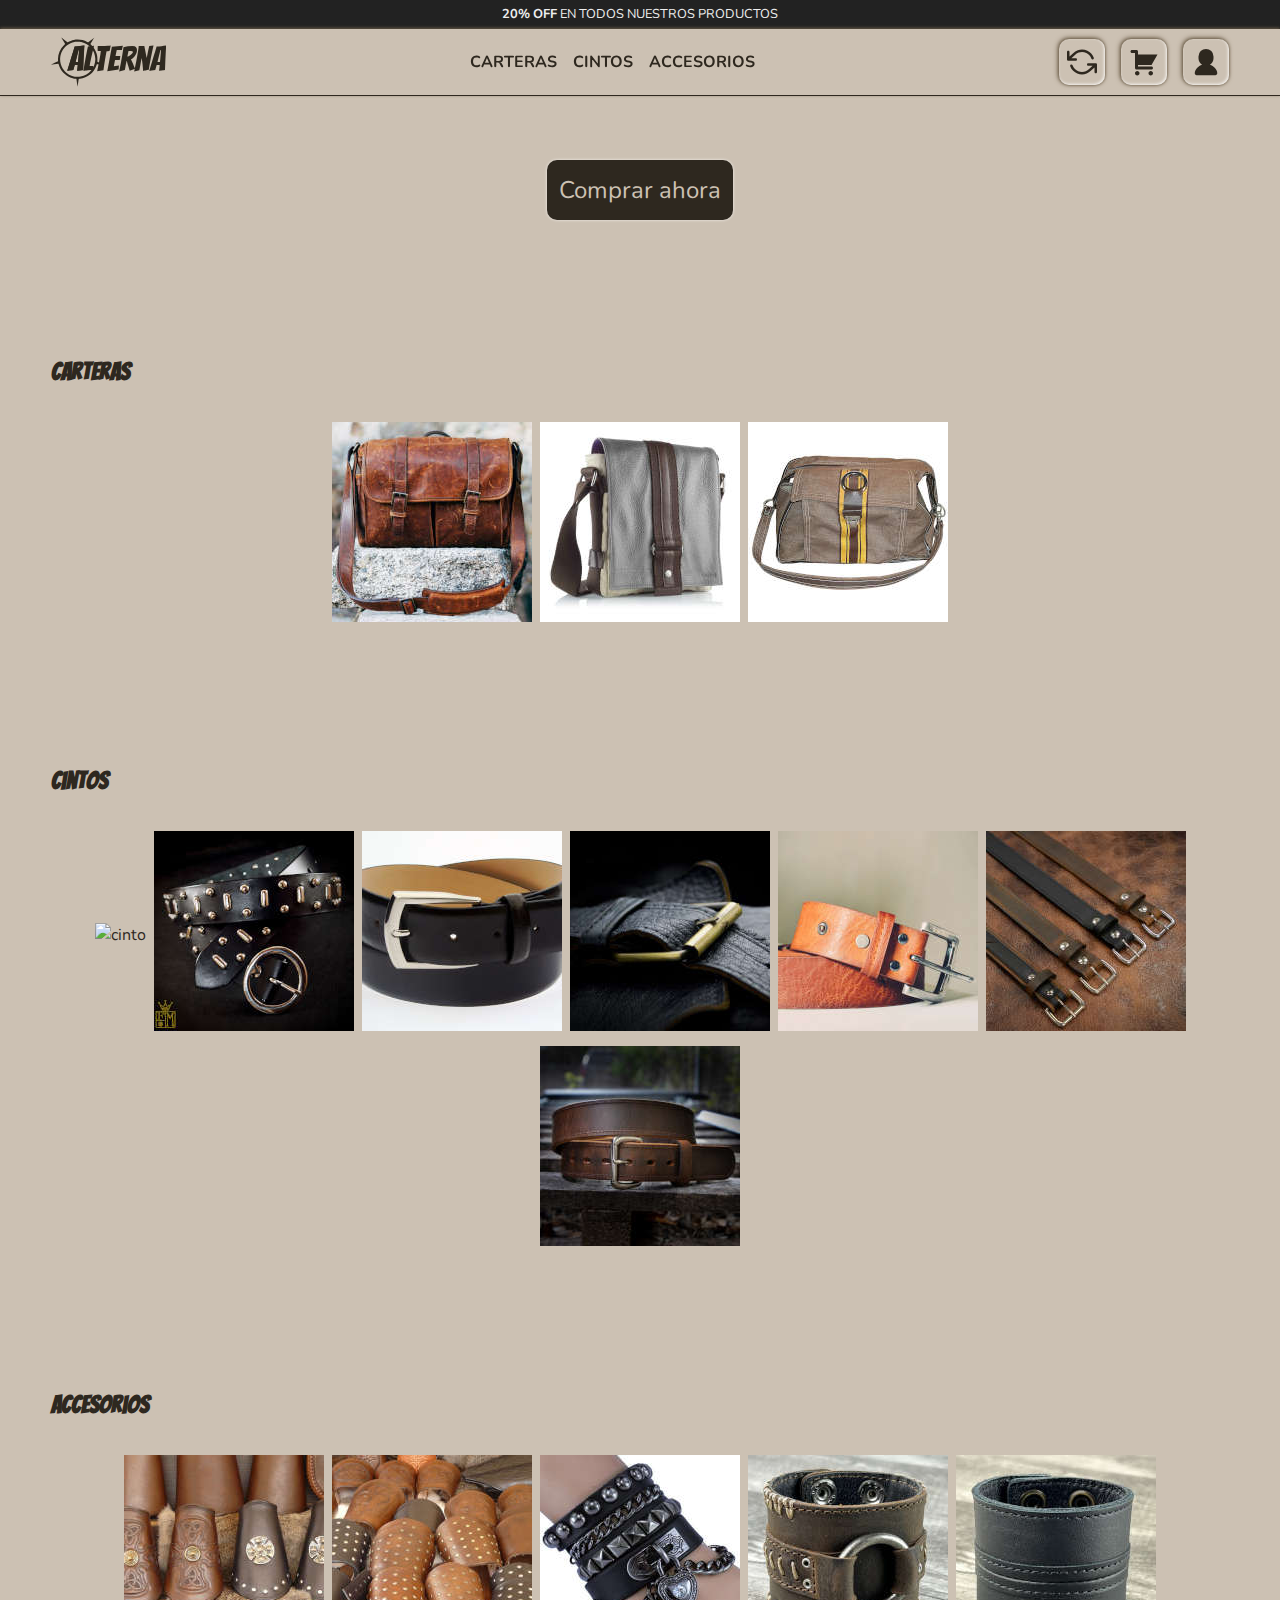
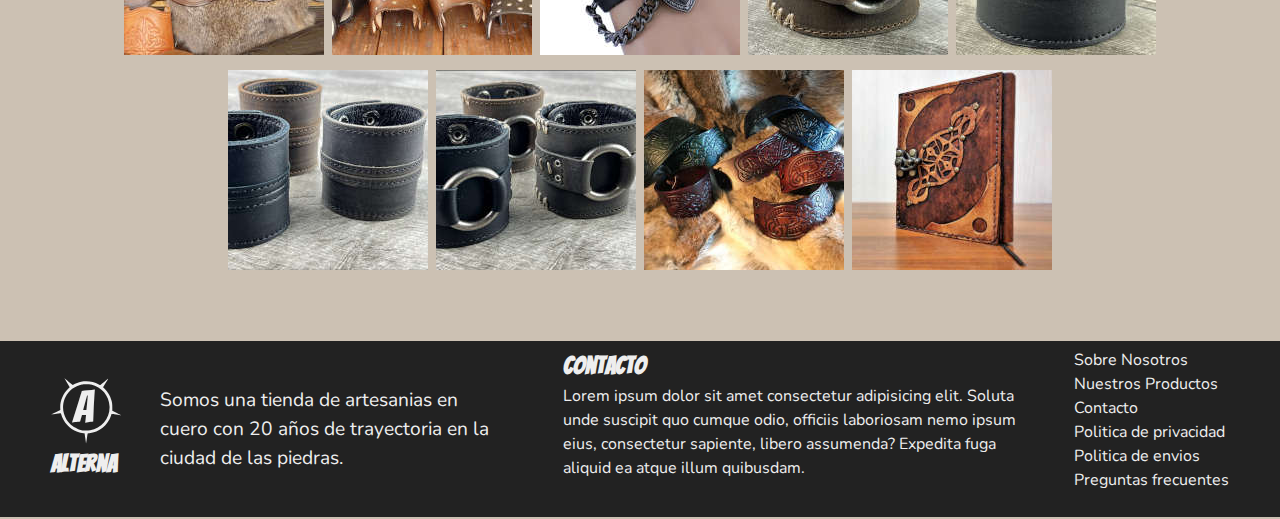
==== commit ecc3ede6: "th7umbs" ====
--- a/index.html
+++ b/index.html
@@ -13,12 +13,63 @@
   <title>Inicio | Alterna</title>
 </head>
 <body>
+  <!-- SPRITE -->
+  <svg version="1.1" xmlns="http://www.w3.org/2000/svg" aria-hidden="true"
+    style="position: absolute; width: 0; height: 0; overflow: hidden;">
+    <defs>
+      <symbol id="with-typo" viewBox="0 0 171.56 73.362">
+        <g transform="translate(-65.786 -146.76)">
+          <g transform="translate(-71.594 112.72)">
+            <path
+              d="m176.89 107.22c7.4e-4 -0.10016-0.3508-2.6519-0.78134-5.6703-0.43054-3.0184-0.78264-5.5096-0.78242-5.5361 1e-4 -0.0268-0.61341-0.10377-1.3636-0.17182-1.8401-0.16651-4.7885-0.8677-6.8946-1.6396-8.9202-3.2688-15.793-10.803-18.292-20.051-0.16864-0.62427-0.34423-0.95419-0.50837-0.95551-0.13781-1e-3 -1.4556 0.17247-2.9283 0.38593-5.9056 0.85562-8.0444 1.1213-7.9611 0.98898 0.048-0.0764 0.14892-0.13823 0.22416-0.13759 0.0751 1e-3 2.4274-1.0942 5.227-2.4328l5.0901-2.4339-0.0912-1.9516c-0.38304-8.1956 2.9986-16.427 9.1872-22.364l1.5093-1.4479-2.8675-4.7678c-1.5771-2.6223-2.9097-4.8426-2.9614-4.934-0.0517-0.0914 0.0128-0.0825 0.14333 0.0191 0.13036 0.1025 2.2282 1.7891 4.6618 3.7478l4.4248 3.5613 0.51245-0.29204c2.5612-1.4594 6.2823-2.8773 8.8933-3.3888 6.8437-1.3405 14.036-0.26424 20.028 2.9974 1.3142 0.71528 1.4568 0.75858 1.7331 0.52632 0.16566-0.13929 2.0995-1.6773 4.2977-3.418 2.1982-1.7407 4.1387-3.282 4.3124-3.4251 0.3012-0.24822 0.30609-0.24215 0.10569 0.13184-0.11547 0.2157-1.435 2.4088-2.9322 4.8735l-2.7221 4.4813 1.7505 1.7353c3.6316 3.6001 6.1572 7.8251 7.5805 12.681 0.91345 3.1166 1.103 4.5847 1.1026 8.538l-3.8e-4 3.5436 5.1756 2.661c3.0251 1.5553 4.9352 2.6219 4.5972 2.567-0.31809-0.0517-2.809-0.47027-5.5353-0.93022-4.4303-0.7474-4.9689-0.80814-5.0694-0.57154-0.0619 0.14567-0.35753 1.0073-0.65746 1.9149-3.5155 10.644-13.401 18.628-24.475 19.769-1.6262 0.16757-1.8414 0.22686-1.9087 0.52668-0.0421 0.18565-0.43929 2.7176-0.88346 5.6261-0.70272 4.6016-0.94674 5.9612-0.9409 5.2427zm4.6483-14.735c12.866-2.0046 22.461-13.716 21.943-26.784-0.48445-12.222-8.8407-22.144-20.924-24.846-1.4818-0.33134-2.2278-0.39178-5.1259-0.41528-2.8779-0.0234-3.6478 0.0257-5.0822 0.32403-8.1667 1.6982-14.831 6.7066-18.447 13.863-1.6942 3.353-2.4225 5.8691-2.8113 9.7135-0.53339 5.2732 0.87456 11.291 3.7291 15.94 1.6487 2.685 4.3807 5.648 6.9231 7.5087 1.6655 1.2189 5.1145 3.0228 7.0495 3.6869 3.9139 1.3434 8.3457 1.694 12.746 1.0084z"
+              stroke-width=".26458" />
+            <text transform="scale(1.0246 .97602)" x="158.68559" y="86.47287" font-family="Bangers" font-size="51.905px"
+              stroke-width=".26458" xml:space="preserve">
+              <tspan x="158.68559" y="86.47287" stroke-width=".26458">A</tspan>
+            </text>
+          </g>
+          <text transform="scale(1.0069 .99319)" x="90.370941" y="198.46658" font-size="51.905px" stroke-width=".26458"
+            xml:space="preserve">
+            <tspan x="90.370941" y="198.46658" font-family="Bangers" font-size="51.905px" stroke-width=".26458">Alterna
+            </tspan>
+          </text>
+        </g>
+      </symbol>
+      <symbol id="initial" viewBox="0 0 79.023 73.362">
+        <g transform="translate(-65.786 -146.76)">
+          <g transform="translate(-71.594 112.72)">
+            <path
+              d="m176.89 107.22c7.4e-4 -0.10016-0.3508-2.6519-0.78134-5.6703-0.43054-3.0184-0.78264-5.5096-0.78242-5.5361 1e-4 -0.0268-0.61341-0.10377-1.3636-0.17182-1.8401-0.16651-4.7885-0.8677-6.8946-1.6396-8.9202-3.2688-15.793-10.803-18.292-20.051-0.16864-0.62427-0.34423-0.95419-0.50837-0.95551-0.13781-1e-3 -1.4556 0.17247-2.9283 0.38593-5.9056 0.85562-8.0444 1.1213-7.9611 0.98898 0.048-0.0764 0.14892-0.13823 0.22416-0.13759 0.0751 1e-3 2.4274-1.0942 5.227-2.4328l5.0901-2.4339-0.0912-1.9516c-0.38304-8.1956 2.9986-16.427 9.1872-22.364l1.5093-1.4479-2.8675-4.7678c-1.5771-2.6223-2.9097-4.8426-2.9614-4.934-0.0517-0.0914 0.0128-0.0825 0.14333 0.0191 0.13036 0.1025 2.2282 1.7891 4.6618 3.7478l4.4248 3.5613 0.51245-0.29204c2.5612-1.4594 6.2823-2.8773 8.8933-3.3888 6.8437-1.3405 14.036-0.26424 20.028 2.9974 1.3142 0.71528 1.4568 0.75858 1.7331 0.52632 0.16566-0.13929 2.0995-1.6773 4.2977-3.418 2.1982-1.7407 4.1387-3.282 4.3124-3.4251 0.3012-0.24822 0.30609-0.24215 0.10569 0.13184-0.11547 0.2157-1.435 2.4088-2.9322 4.8735l-2.7221 4.4813 1.7505 1.7353c3.6316 3.6001 6.1572 7.8251 7.5805 12.681 0.91345 3.1166 1.103 4.5847 1.1026 8.538l-3.8e-4 3.5436 5.1756 2.661c3.0251 1.5553 4.9352 2.6219 4.5972 2.567-0.31809-0.0517-2.809-0.47027-5.5353-0.93022-4.4303-0.7474-4.9689-0.80814-5.0694-0.57154-0.0619 0.14567-0.35753 1.0073-0.65746 1.9149-3.5155 10.644-13.401 18.628-24.475 19.769-1.6262 0.16757-1.8414 0.22686-1.9087 0.52668-0.0421 0.18565-0.43929 2.7176-0.88346 5.6261-0.70272 4.6016-0.94674 5.9612-0.9409 5.2427zm4.6483-14.735c12.866-2.0046 22.461-13.716 21.943-26.784-0.48445-12.222-8.8407-22.144-20.924-24.846-1.4818-0.33134-2.2278-0.39178-5.1259-0.41528-2.8779-0.0234-3.6478 0.0257-5.0822 0.32403-8.1667 1.6982-14.831 6.7066-18.447 13.863-1.6942 3.353-2.4225 5.8691-2.8113 9.7135-0.53339 5.2732 0.87456 11.291 3.7291 15.94 1.6487 2.685 4.3807 5.648 6.9231 7.5087 1.6655 1.2189 5.1145 3.0228 7.0495 3.6869 3.9139 1.3434 8.3457 1.694 12.746 1.0084z"
+              stroke-width=".26458" />
+            <text transform="scale(1.0246 .97602)" x="158.68559" y="86.47287" font-family="Bangers" font-size="51.905px"
+              stroke-width=".26458" xml:space="preserve">
+              <tspan x="158.68559" y="86.47287" stroke-width=".26458">A</tspan>
+            </text>
+          </g>
+        </g>
+      </symbol>
+      <symbol id="cart-icon" viewBox="0 0 20 20">
+        <rect x="0" fill="none" width="20" height="20" />
+        <path
+          d="M6 13h9c.55 0 1 .45 1 1s-.45 1-1 1H5c-.55 0-1-.45-1-1V4H2c-.55 0-1-.45-1-1s.45-1 1-1h3c.55 0 1 .45 1 1v2h13l-4 7H6v1zm-.5 3c.83 0 1.5.67 1.5 1.5S6.33 19 5.5 19 4 18.33 4 17.5 4.67 16 5.5 16zm9 0c.83 0 1.5.67 1.5 1.5s-.67 1.5-1.5 1.5-1.5-.67-1.5-1.5.67-1.5 1.5-1.5z" />
+      </symbol>
+      <symbol id="user-icon" viewBox="0 0 32 32">
+        <path
+          d="M4 28q0 0.832 0.576 1.44t1.44 0.576h20q0.8 0 1.408-0.576t0.576-1.44q0-1.44-0.672-2.912t-1.76-2.624-2.496-2.144-2.88-1.504q1.76-1.088 2.784-2.912t1.024-3.904v-1.984q0-3.328-2.336-5.664t-5.664-2.336-5.664 2.336-2.336 5.664v1.984q0 2.112 1.024 3.904t2.784 2.912q-1.504 0.544-2.88 1.504t-2.496 2.144-1.76 2.624-0.672 2.912z" />
+      </symbol>
+      <symbol id="icon-update" viewBox="0 0 24 24">
+        <path
+          d="M21.433 8.666c-0.921-2.603-2.812-4.587-5.12-5.689s-5.040-1.323-7.643-0.402c-1.472 0.521-2.752 1.354-3.744 2.364l-2.926 2.75v-3.689c0-0.552-0.448-1-1-1s-1 0.448-1 1v5.998c0 0.015 0 0.030 0.001 0.044 0.005 0.115 0.029 0.225 0.069 0.326 0.040 0.102 0.098 0.198 0.173 0.285 0.012 0.013 0.024 0.027 0.036 0.039 0.091 0.095 0.201 0.172 0.324 0.225 0.119 0.051 0.249 0.080 0.386 0.082 0.004 0 0.007 0 0.011 0h6c0.552 0 1-0.448 1-1s-0.448-0.999-1-0.999h-3.476l2.83-2.659c0.777-0.792 1.797-1.46 2.983-1.88 2.083-0.737 4.265-0.561 6.114 0.322s3.359 2.468 4.096 4.551c0.184 0.521 0.756 0.793 1.276 0.609s0.793-0.756 0.609-1.276zM20.475 15l-2.8 2.631c-1.584 1.585-3.63 2.366-5.679 2.366s-4.095-0.78-5.657-2.342c-0.89-0.89-1.523-1.931-1.883-2.981-0.18-0.522-0.748-0.8-1.271-0.621s-0.8 0.748-0.621 1.271c0.46 1.339 1.257 2.642 2.361 3.745 1.953 1.952 4.514 2.928 7.072 2.927s5.118-0.978 7.048-2.909l2.955-2.775v3.688c0 0.552 0.448 1 1 1s1-0.448 1-1v-5.998c0-0.015 0-0.030-0.001-0.044-0.005-0.115-0.029-0.225-0.069-0.326-0.040-0.102-0.098-0.198-0.173-0.285-0.012-0.013-0.024-0.027-0.036-0.039-0.091-0.095-0.201-0.172-0.324-0.225-0.119-0.051-0.249-0.080-0.386-0.082-0.004 0-0.007 0-0.011 0h-6c-0.552 0-1 0.448-1 1s0.448 1 1 1z">
+        </path>
+      </symbol>
+    </defs>
+  </svg>
   <section class="top-bar"><p><span>20% off</span> en todos nuestros productos</p></section>
   <header class="master-header flex">
       <span class="logo logo__with-typo">
         <!-- width="171.56" height="73.362 -->
         <svg>
-          <use href='/assets/svg/logo.svg#with-typo' />
+          <use href='#with-typo' />
         </svg>
       </span>
       <nav class="navigation">
@@ -31,7 +82,7 @@
           <button id="searchBtn" class="flex btn">
             <span class="icon">
               <svg>
-                <use href='assets/sprite.svg#icon-update' />
+                <use href='#icon-update' />
               </svg>
             </span>
           </button>
@@ -43,7 +94,7 @@
         <div class="toggler">
           <button id="cartBtn" class="flex btn">
             <span class="icon">
-              <svg><use href='assets/sprite.svg#cart-icon' /></svg>
+              <svg><use href='#cart-icon' /></svg>
             </span>
           </button>
           <div class="toggler__content">
@@ -54,7 +105,7 @@
           <button id="userBtn" class="flex btn">
             <span class="icon">
               <svg>
-                <use href='/assets/sprite.svg#user-icon' />
+                <use href='#user-icon' />
               </svg>
             </span>
           </button>
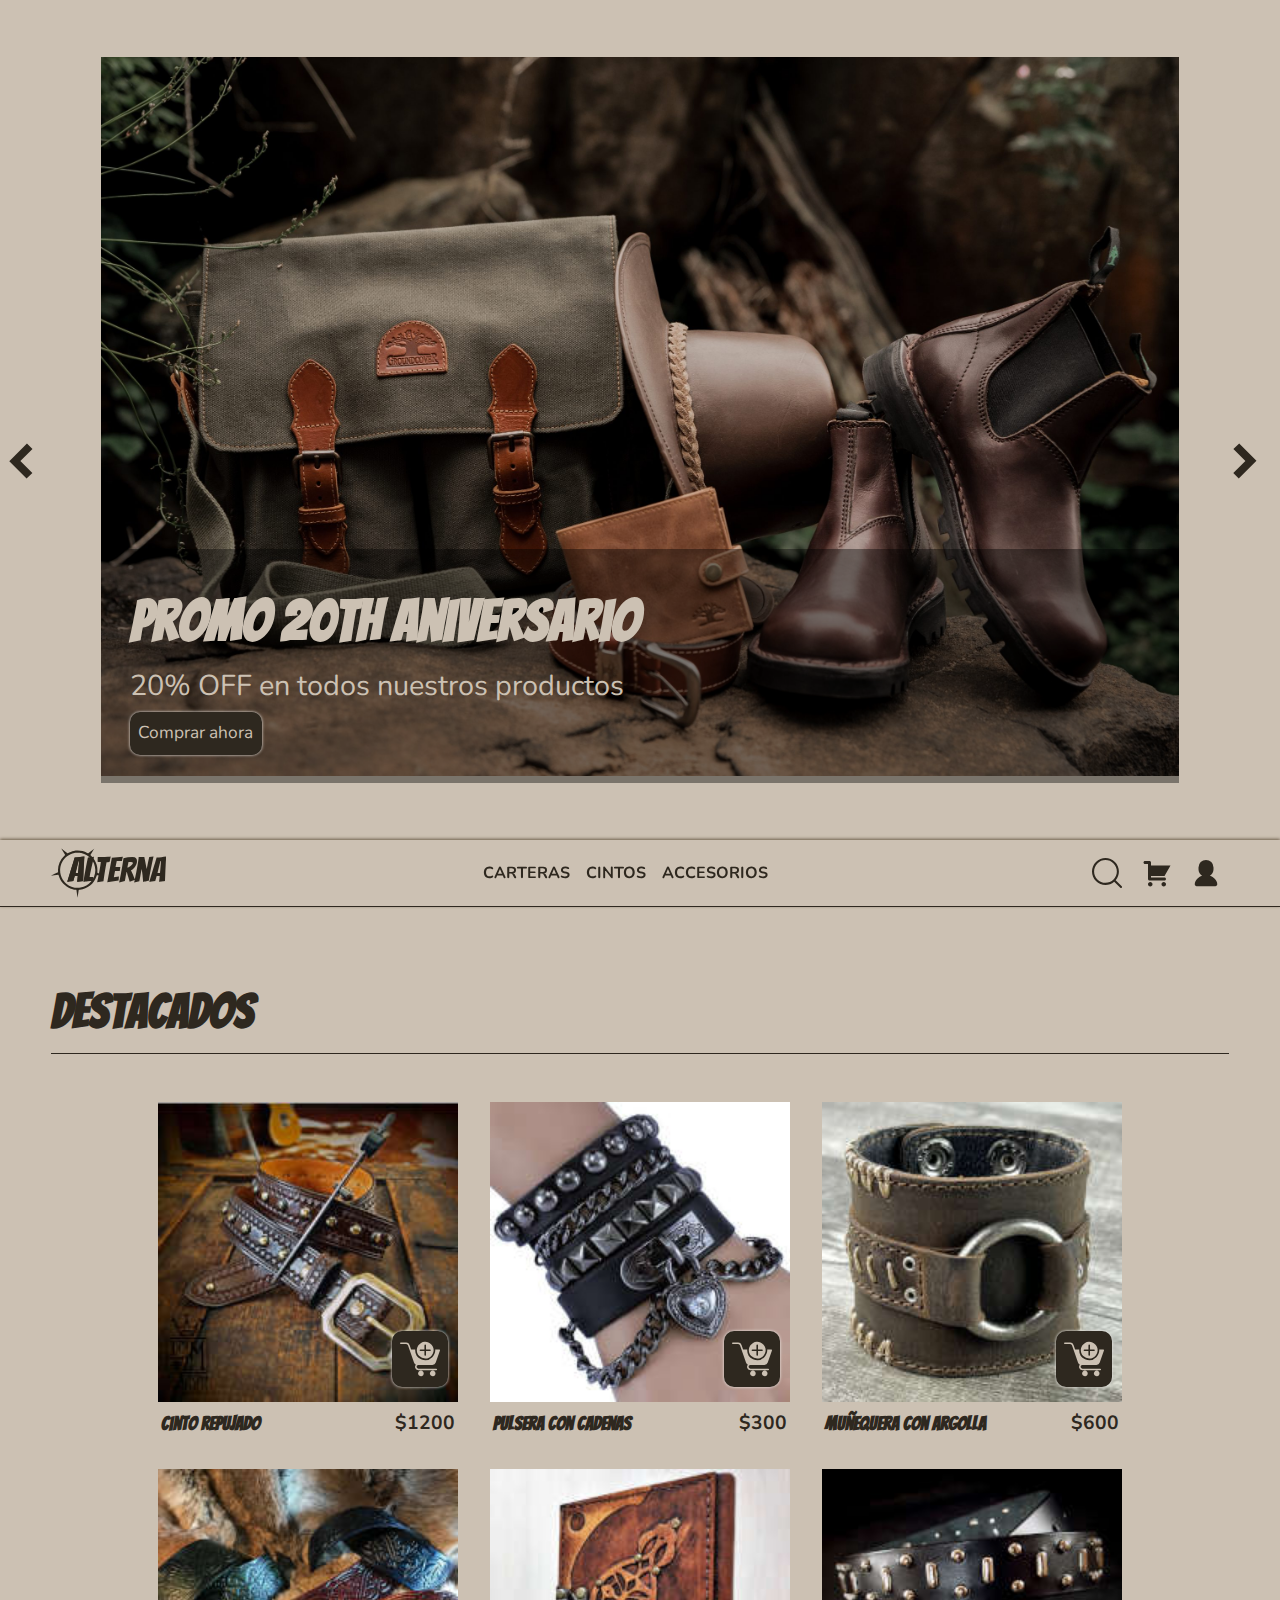
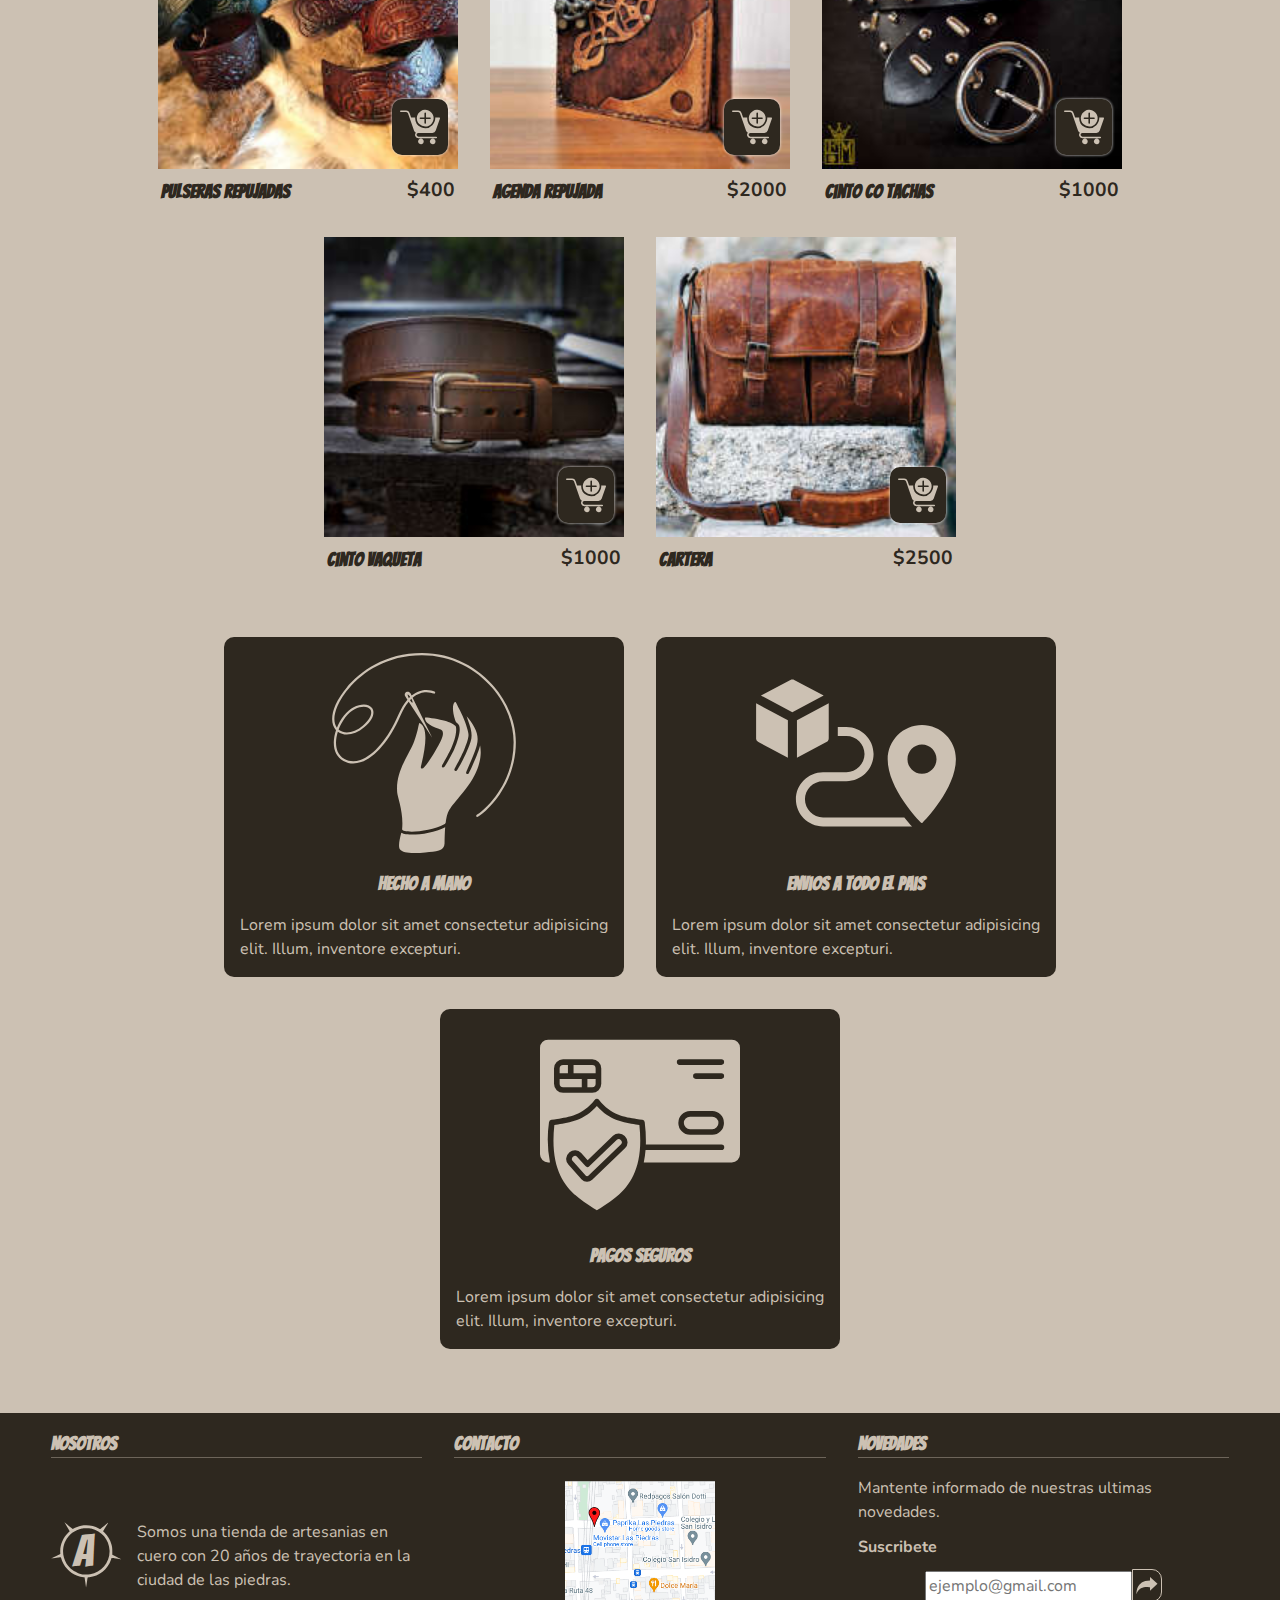
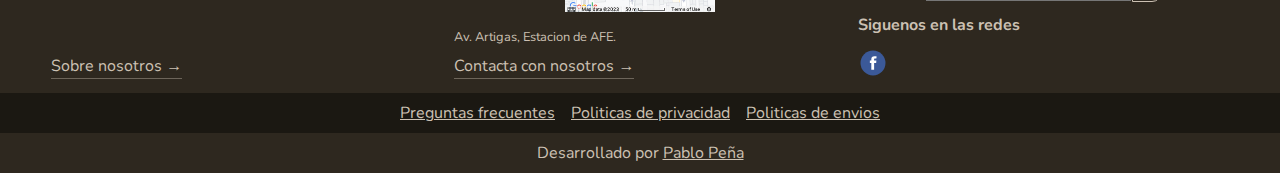
==== commit 3043cc21: "." ====
--- a/index.html
+++ b/index.html
@@ -1,5 +1,6 @@
 <!DOCTYPE html>
 <html lang="es">
+
 <head>
   <meta charset="UTF-8" />
   <meta http-equiv="X-UA-Compatible" content="IE=edge" />
@@ -8,15 +9,15 @@
   <link rel="stylesheet" href="styles/fonts.css">
   <link rel="stylesheet" href="styles/app.css" />
   <link rel="stylesheet" href="styles/home.css" />
-
-  <script type="module" src="scripts/app.js" defer></script>
+  <!-- <script type="module" src="scripts/app.js" defer></script> -->
   <title>Inicio | Alterna</title>
 </head>
+
 <body>
-  <!-- SPRITE -->
-  <svg version="1.1" xmlns="http://www.w3.org/2000/svg" aria-hidden="true"
-    style="position: absolute; width: 0; height: 0; overflow: hidden;">
+  <!-- SPRITES -->
+  <svg version="1.1" xmlns="http://www.w3.org/2000/svg" aria-hidden="true" class="sprite">
     <defs>
+      <!-- LOGOS -->
       <symbol id="with-typo" viewBox="0 0 171.56 73.362">
         <g transform="translate(-65.786 -146.76)">
           <g transform="translate(-71.594 112.72)">
@@ -48,11 +49,21 @@
           </g>
         </g>
       </symbol>
+      <!-- UI ICONS -->
+      <symbol id="add-to-cart-icon" viewBox="0 0 90 90">
+        <path class="cls-1"
+          d="m73.542 71.14a6.3 6.3 0 1 1-4.455 1.846 6.269 6.269 0 0 1 4.455-1.846zm-26.531-0.012a6.309 6.309 0 1 1-4.466 1.846 6.293 6.293 0 0 1 4.466-1.846zm20.554-47.782h-9v-8.991a1.8 1.8 0 1 0-3.6 0v8.991h-9a1.8 1.8 0 0 0 0 3.6h9v9a1.8 1.8 0 0 0 3.6 0v-9h9a1.8 1.8 0 0 0 0-3.6zm11.629 0h9.014v0.013a1.9 1.9 0 0 1 0.584 0.1 1.79 1.79 0 0 1 1.11 2.273l-9.472 27.276a7.993 7.993 0 0 1-7.646 5.45h-31.593a1.2 1.2 0 0 1-0.213 0.05 4.177 4.177 0 0 0-2.513 1.394 4.124 4.124 0 0 0 3.13 6.806h39.963a1.8 1.8 0 0 1 0 3.6h-39.963a7.711 7.711 0 0 1-5.96-12.62 7.8 7.8 0 0 1-1.227-0.716 8.057 8.057 0 0 1-2.941-3.964l-13.366-38.477a4.509 4.509 0 0 0-1.633-2.2 4.449 4.449 0 0 0-2.624-0.816h-12.043a1.8 1.8 0 0 1 0-3.6h12.047a8.037 8.037 0 0 1 7.647 5.45l3.478 10.021a1.59 1.59 0 0 1 0.347-0.038h9.013a22.5 22.5 0 0 0 38.342 17.717c4.116-4.119 7.554-11.779 6.519-17.719zm-35.793 15.17a18.9 18.9 0 1 1 13.366 5.538 18.842 18.842 0 0 1-13.366-5.538z"
+          fill-rule="evenodd" />
+      </symbol>
       <symbol id="cart-icon" viewBox="0 0 20 20">
         <rect x="0" fill="none" width="20" height="20" />
         <path
           d="M6 13h9c.55 0 1 .45 1 1s-.45 1-1 1H5c-.55 0-1-.45-1-1V4H2c-.55 0-1-.45-1-1s.45-1 1-1h3c.55 0 1 .45 1 1v2h13l-4 7H6v1zm-.5 3c.83 0 1.5.67 1.5 1.5S6.33 19 5.5 19 4 18.33 4 17.5 4.67 16 5.5 16zm9 0c.83 0 1.5.67 1.5 1.5s-.67 1.5-1.5 1.5-1.5-.67-1.5-1.5.67-1.5 1.5-1.5z" />
       </symbol>
+      <symbol id="search-icon" viewBox="0 0 58 58" xml:space="preserve">
+        <path
+          d="m57.55 54.6-11.8-11.7c8.8-10.2 8.3-25.6-1.4-35.3-5-5.1-11.7-7.6-18.3-7.6s-13.3 2.5-18.4 7.6c-10.2 10.2-10.2 26.6 0 36.8 5 5 11.7 7.6 18.4 7.6 6 0 12.1-2.1 16.9-6.3l11.8 11.8c0.3 0.3 0.8 0.5 1.3 0.5s1-0.2 1.4-0.6c0.8-0.7 0.8-2 0.1-2.8zm-47.1-13.1c-4.2-4.1-6.4-9.7-6.4-15.5s2.3-11.4 6.4-15.6c4.2-4.2 9.7-6.4 15.6-6.4s11.4 2.3 15.6 6.4c4.1 4.2 6.4 9.7 6.4 15.6s-2.3 11.4-6.4 15.6c-4.2 4.1-9.8 6.4-15.6 6.4s-11.4-2.3-15.6-6.5z" />
+      </symbol>
       <symbol id="user-icon" viewBox="0 0 32 32">
         <path
           d="M4 28q0 0.832 0.576 1.44t1.44 0.576h20q0.8 0 1.408-0.576t0.576-1.44q0-1.44-0.672-2.912t-1.76-2.624-2.496-2.144-2.88-1.504q1.76-1.088 2.784-2.912t1.024-3.904v-1.984q0-3.328-2.336-5.664t-5.664-2.336-5.664 2.336-2.336 5.664v1.984q0 2.112 1.024 3.904t2.784 2.912q-1.504 0.544-2.88 1.504t-2.496 2.144-1.76 2.624-0.672 2.912z" />
@@ -62,102 +73,335 @@
           d="M21.433 8.666c-0.921-2.603-2.812-4.587-5.12-5.689s-5.040-1.323-7.643-0.402c-1.472 0.521-2.752 1.354-3.744 2.364l-2.926 2.75v-3.689c0-0.552-0.448-1-1-1s-1 0.448-1 1v5.998c0 0.015 0 0.030 0.001 0.044 0.005 0.115 0.029 0.225 0.069 0.326 0.040 0.102 0.098 0.198 0.173 0.285 0.012 0.013 0.024 0.027 0.036 0.039 0.091 0.095 0.201 0.172 0.324 0.225 0.119 0.051 0.249 0.080 0.386 0.082 0.004 0 0.007 0 0.011 0h6c0.552 0 1-0.448 1-1s-0.448-0.999-1-0.999h-3.476l2.83-2.659c0.777-0.792 1.797-1.46 2.983-1.88 2.083-0.737 4.265-0.561 6.114 0.322s3.359 2.468 4.096 4.551c0.184 0.521 0.756 0.793 1.276 0.609s0.793-0.756 0.609-1.276zM20.475 15l-2.8 2.631c-1.584 1.585-3.63 2.366-5.679 2.366s-4.095-0.78-5.657-2.342c-0.89-0.89-1.523-1.931-1.883-2.981-0.18-0.522-0.748-0.8-1.271-0.621s-0.8 0.748-0.621 1.271c0.46 1.339 1.257 2.642 2.361 3.745 1.953 1.952 4.514 2.928 7.072 2.927s5.118-0.978 7.048-2.909l2.955-2.775v3.688c0 0.552 0.448 1 1 1s1-0.448 1-1v-5.998c0-0.015 0-0.030-0.001-0.044-0.005-0.115-0.029-0.225-0.069-0.326-0.040-0.102-0.098-0.198-0.173-0.285-0.012-0.013-0.024-0.027-0.036-0.039-0.091-0.095-0.201-0.172-0.324-0.225-0.119-0.051-0.249-0.080-0.386-0.082-0.004 0-0.007 0-0.011 0h-6c-0.552 0-1 0.448-1 1s0.448 1 1 1z">
         </path>
       </symbol>
+      <symbol id="ok-arrow-icon" viewBox="-4 0 32 32">
+        <path
+          d="m15.438 6.344v3.875c-16.563 0-15.406 15.438-15.406 15.438 3.25-10.781 15.406-7.656 15.406-7.656v3.969l8.563-7.938z" />
+      </symbol>
+      <symbol id="prev-slide-icon" viewBox="-8.5 0 32 32">
+        <path d="M7.094 15.938l7.688 7.688-3.719 3.563-11.063-11.063 11.313-11.344 3.531 3.5z"></path>
+      </symbol>
+      <symbol id="next-slide-icon" viewBox="-8.5 0 32 32">
+        <path d="M7.75 16.063l-7.688-7.688 3.719-3.594 11.063 11.094-11.344 11.313-3.5-3.469z"></path>
+      </symbol>
+      <!-- SOCIAL ICONS -->
+      <symbol id="facebook-icon" viewBox="0 0 48 48">
+        <circle cx="24" cy="24" r="20" fill="#3B5998" />
+        <path
+          d="m29.315 16.958c-0.6233-0.1247-1.4652-0.2178-1.9946-0.2178-1.4337 0-1.5268 0.6233-1.5268 1.6207v1.7754h3.5838l-0.3124 3.6776h-3.2714v11.186h-4.4873v-11.186h-2.3063v-3.6776h2.3063v-2.2748c0-3.116 1.4645-4.8613 5.1414-4.8613 1.2775 0 2.2125 0.187 3.4276 0.4363l-0.5603 3.5215z"
+          clip-rule="evenodd" fill="#fff" fill-rule="evenodd" />
+      </symbol>
+      <symbol id="instagram-icon" viewBox="0 0 551.03 551.03" xml:space="preserve">
+        <linearGradient id="a" x1="275.52" x2="275.52" y1="4.5714" y2="549.72"
+          gradientTransform="matrix(1 0 0 -1 0 554)" gradientUnits="userSpaceOnUse">
+          <stop stop-color="#E09B3D" offset="0" />
+          <stop stop-color="#C74C4D" offset=".3" />
+          <stop stop-color="#C21975" offset=".6" />
+          <stop stop-color="#7024C4" offset="1" />
+        </linearGradient>
+        <path
+          d="m386.88 0h-222.72c-90.516 0-164.16 73.64-164.16 164.16v222.72c0 90.516 73.64 164.16 164.16 164.16h222.72c90.516 0 164.16-73.64 164.16-164.16v-222.72c-1e-3 -90.516-73.641-164.16-164.16-164.16zm108.72 386.88c0 60.045-48.677 108.72-108.72 108.72h-222.72c-60.045 0-108.72-48.677-108.72-108.72v-222.72c0-60.046 48.677-108.72 108.72-108.72h222.72c60.045 0 108.72 48.676 108.72 108.72v222.72z"
+          fill="url(#a)" />
+
+
+        <path
+          d="m275.52 133c-78.584 0-142.52 63.933-142.52 142.52s63.933 142.52 142.52 142.52 142.52-63.933 142.52-142.52-63.933-142.52-142.52-142.52zm0 229.6c-48.095 0-87.083-38.988-87.083-87.083s38.989-87.083 87.083-87.083c48.095 0 87.083 38.988 87.083 87.083 0 48.094-38.989 87.083-87.083 87.083z"
+          fill="url(#a)" />
+
+        <linearGradient id="b" x1="418.31" x2="418.31" y1="4.5714" y2="549.72"
+          gradientTransform="matrix(1 0 0 -1 0 554)" gradientUnits="userSpaceOnUse">
+          <stop stop-color="#E09B3D" offset="0" />
+          <stop stop-color="#C74C4D" offset=".3" />
+          <stop stop-color="#C21975" offset=".6" />
+          <stop stop-color="#7024C4" offset="1" />
+        </linearGradient>
+        <circle cx="418.31" cy="134.07" r="34.149" fill="url(#b)" />
+
+      </symbol>
+
     </defs>
   </svg>
-  <section class="top-bar"><p><span>20% off</span> en todos nuestros productos</p></section>
+  <!-- SPRITE solo HOME -->
+  <svg version="1.1" xmlns="http://www.w3.org/2000/svg" aria-hidden="true" class="sprite">
+    <defs>
+      <symbol id="hecho-a-mano" viewBox="0 0 90 90" xml:space="preserve">
+        <path
+          d="m39.457 81.702c4.465 0 10.806-1.035 15.078-3.328-0.193 2.314-0.244 5.023-0.284 7.367-0.061 3.521-3.856 3.562-8.676 4.008-4.82 0.436-10.137 0.477-11.334-1.299-1.055-1.573-0.101-4.87 0.538-7.529 0.588 0.364 1.836 0.781 4.678 0.781zm30.797-40.099c-0.571 2.132-1.447 4.444-3.161 8.363-1.72 3.903-1.971 4.321-2.205 4.455-0.159 0.107-0.394 0.107-0.606-6e-3 -0.214-0.114-0.347-0.315-0.347-0.522 0-0.272 0.572-1.589 0.636-1.739 2.731-6.202 3.636-8.523 4.211-10.801 0.711-2.776 0.372-5.16-1.139-7.973-0.855-1.617-2.351-3.697-3.474-4.876 0.117 0.339 0.286 0.799 0.507 1.378 1.784 4.742 2.125 7.232 1.35 9.87-0.663 2.33-2.374 6.257-4.161 9.548-1.899 3.515-2.134 3.895-2.657 3.808-0.237-0.034-0.403-0.139-0.488-0.313-0.145-0.301-0.019-0.72 0.464-1.547 1.045-1.774 2.914-5.486 3.847-7.638 1.095-2.541 1.703-4.37 1.912-5.756 0.151-0.926 0.12-1.203-0.138-2.515-0.471-2.38-1.906-6.154-3.655-9.614-0.902-1.773-1.657-3.225-1.796-3.451-0.156-0.258-0.403-0.277-0.576-0.105-1.117 1.116-0.956 4.322 0.223 7.98 0.227 0.695 0.383 0.944 0.881 1.402 1.009 0.89 1.261 1.61 1.173 3.347-0.114 2.014-1.032 5.169-2.454 8.44-0.84 1.919-3.772 7.278-4.375 7.896-0.275 0.286-0.598 0.396-0.863 0.289-0.213-0.086-0.341-0.302-0.341-0.578 0-0.292 0.325-0.867 0.517-1.16 0.749-1.194 3.101-5.651 3.657-6.857 2.604-5.644 2.519-9.374 2.016-10.044-0.614-0.785-2.692-1.83-4.831-2.426-2.498-0.689-8.269-1.622-8.816-1.44-0.067 0.022-0.112 0.069-0.134 0.195-0.08 0.458 0.329 1.529 0.986 2.206 0.916 0.943 3.002 1.927 5.196 2.697 1.466 0.515 1.914 0.888 1.914 2.07 0 1.536-1.076 3.949-3.716 8.328-1.359 2.258-4.631 7.509-5.658 7.509-0.213 0-0.374-0.071-0.477-0.211-0.193-0.264-0.078-0.683 0.178-1.742 2.4-9.898 2.608-16.794-0.811-18.53-0.488-0.248-0.378 2.547-2.45 8.157-2.283 6.183-8.466 13.318-7.658 23.068 0.202 2.438 2.965 8.981 2.21 16.54-0.183 1.834 12.41 1.473 18.994-2.215 0.585-0.327 0.64-0.791 0.64-0.791 0.91-5.325 0.853-5.215 7.835-13.582 9.252-11.08 8.031-18.765 7.64-21.114zm16.08-1.48c0 19.548-13.471 31.456-17.079 33.576-0.08 0.047-0.167 0.069-0.254 0.069-0.172 0-0.34-0.089-0.433-0.248-0.141-0.24-0.061-0.547 0.179-0.688 3.503-2.057 16.582-13.639 16.582-32.709 0-18.502-16.944-39.118-41.257-39.118-22.157 0-34.542 14.943-37.995 22.845-1.79 4.097-1.862 7.621-0.271 9.774 1.606-4.053 4.417-7.683 7.504-9.242 3.562-1.8 7.017-1.6 8.401 0.485 1.13 1.703 0.768 4.857-3.639 8.601-4.054 3.442-8.811 4.245-11.836 1.994 0 0-1e-3 -1e-3 -2e-3 -1e-3 -0.502 1.591-0.797 3.208-0.823 4.739-0.04 2.452 0.586 5.743 3.801 7.504 2.164 1.185 4.573 1.335 7.164 0.445 6.087-2.09 12.454-9.655 17.032-20.236 1.299-3 2.702-5.239 4.125-6.897l-0.983-1.503c-0.151-0.231-0.221-0.493-0.221-0.744 0-0.473 0.241-0.925 0.674-1.177 0.684-0.402 1.569-0.141 1.921 0.573l0.486 0.991c4.442-3.685 8.727-2.487 10.325-1.822 0.256 0.107 0.377 0.401 0.271 0.657-0.107 0.256-0.405 0.377-0.658 0.271-1.455-0.605-5.369-1.681-9.474 1.838l8.824 17.985-10.586-16.182c-1.297 1.556-2.582 3.638-3.782 6.41-4.689 10.837-11.28 18.608-17.629 20.788-2.867 0.983-5.549 0.813-7.973-0.515-2.893-1.584-4.389-4.489-4.324-8.402 0.03-1.781 0.39-3.651 1.001-5.466-2.215-2.399-2.33-6.508-0.249-11.271 3.543-8.109 16.238-23.447 38.915-23.447 24.906 0 42.263 21.145 42.263 40.123zm-47.036-19.499c-0.196 0.189-0.393 0.388-0.589 0.599 0.479 0.727 0.934 1.205 1.099 1.106 0.178-0.098-0.049-0.831-0.51-1.705zm-1.126-0.312c0.196-0.205 0.393-0.4 0.59-0.584-0.47-0.7-0.913-1.155-1.066-1.059-0.175 0.096 0.037 0.797 0.476 1.643zm-31.593 14.142c0.082 0.07 0.168 0.137 0.255 0.203 2.644 1.965 6.899 1.178 10.584-1.954 3.91-3.322 4.304-5.997 3.454-7.279-0.922-1.39-3.662-1.886-7.11-0.144-2.949 1.49-5.69 5.168-7.183 9.174z" />
+      </symbol>
+      <symbol id="shipping" viewBox="0 0 95 95" xml:space="preserve">
+        <switch transform="translate(-2.4505 -2.4875)">
+          <g>
+            <path
+              d="m34.3 80.6c-4.7 0-8.6-3.9-8.6-8.6 0-4.8 3.9-8.6 8.6-8.6h11.1c7.1 0 12.9-5.8 12.9-12.9s-5.8-12.9-12.9-12.9h-4.1v4.3h4.1c4.7 0 8.6 3.9 8.6 8.6s-3.9 8.6-8.6 8.6h-11.1c-7.1 0-12.9 5.8-12.9 12.9s5.8 12.9 12.9 12.9h42.3c-0.9-0.9-2.2-2.4-3.7-4.3z" />
+            <path
+              d="m81.3 36.7c-9 0-16.3 7.3-16.3 16.3 0 14 15 29.3 15.6 29.9 0.2 0.2 0.4 0.3 0.6 0.3s0.5-0.1 0.6-0.3c0.6-0.6 15.6-15.9 15.6-29.9 0.1-9-7.2-16.3-16.1-16.3zm0 23.1c-3.8 0-6.9-3.1-6.9-6.9s3.1-6.9 6.9-6.9 6.9 3.1 6.9 6.9c-0.1 3.9-3.1 6.9-6.9 6.9z" />
+            <path d="m18.8 15.3-14 7.4 14.9 7.9 14.9-7.9-14-7.4c-0.5-0.3-1.2-0.3-1.8 0z" />
+            <path d="m21.9 52.2 14-7.4c0.7-0.3 1.1-1 1.1-1.8v-16.6l-15.1 8z" />
+            <path d="m3.6 44.8 14 7.4v-17.8l-15.1-8v16.6c0 0.8 0.4 1.4 1.1 1.8z" />
+          </g>
+        </switch>
+      </symbol>
+      <symbol id="payment" viewBox="0 0 100 100">
+        <path class="cls-1"
+          d="m16.773 19.963v4.175h11.047v-2.444a1.74 1.74 0 0 0-1.731-1.731zm-2.811 4.175v-4.175h-2.415a1.74 1.74 0 0 0-1.73 1.731v2.444zm6.929 6.985v-4.174h-11.074v2.444a1.738 1.738 0 0 0 1.73 1.73zm1.41 2.812h-10.754a4.553 4.553 0 0 1-4.542-4.542v-7.7a4.553 4.553 0 0 1 4.542-4.542h14.542a4.551 4.551 0 0 1 4.542 4.542v7.7a4.551 4.551 0 0 1-4.542 4.542zm1.4-6.986v4.174h2.387a1.738 1.738 0 0 0 1.731-1.73v-2.444zm46.165-6.986a1.406 1.406 0 1 1 0-2.811h20.817a1.406 1.406 0 0 1 0 2.811zm8.034 6.986a1.406 1.406 0 0 1 0-2.811h12.783a1.406 1.406 0 0 1 0 2.811zm8.231 18.888h-11.116a3.14 3.14 0 0 0 0 6.279h11.118a3.14 3.14 0 0 0 0-6.279zm-11.116-2.811h11.118a5.951 5.951 0 0 1 0 11.9h-11.118a5.951 5.951 0 0 1 0-11.9zm-48.281 48.54c0.595 0.376 1.181 0.746 1.7 1.077 0.516-0.331 1.1-0.7 1.7-1.077 9.829-6.22 22.541-14.266 19.556-41.557-0.567-0.092-1.18-0.185-1.812-0.279-5.813-0.874-13.135-1.975-19.447-9.2-6.312 7.225-13.634 8.326-19.447 9.2-0.632 0.094-1.245 0.187-1.812 0.279-2.986 27.291 9.728 35.337 19.562 41.557zm25.141-22.841a46.141 46.141 0 0 0 0.9-6.218h37.9a1.406 1.406 0 1 0 0-2.811h-37.745a73.8 73.8 0 0 0-0.569-11.052 1.4 1.4 0 0 0-1.135-1.214c-0.993-0.188-1.937-0.33-2.928-0.479-5.67-0.851-12.9-1.937-18.747-9.469a1.4 1.4 0 0 0-2.227-0.012c-5.854 7.543-13.086 8.63-18.758 9.481-0.964 0.145-1.884 0.283-2.848 0.464a1.4 1.4 0 0 0-1.218 1.229 60.046 60.046 0 0 0 0.486 20.081h-0.94a4.061 4.061 0 0 1-4.046-4.046v-53.279a4.063 4.063 0 0 1 4.046-4.043h91.908a4.063 4.063 0 0 1 4.046 4.043v53.279a4.061 4.061 0 0 1-4.046 4.046zm-13.435-11.316a1.355 1.355 0 0 1 0.965-0.375 1.34 1.34 0 0 1 0.939 0.412 2 2 0 0 1 0.625 1.238 1.208 1.208 0 0 1-0.423 0.915l-16.393 15.768a0.826 0.826 0 0 1-0.283 0.186 0.938 0.938 0 0 1-0.671-0.02 0.874 0.874 0 0 1-0.268-0.212l-6.676-7.427a1.2 1.2 0 0 1-0.353-0.943 1.99 1.99 0 0 1 0.712-1.186 1.345 1.345 0 0 1 1.9 0.1l4.195 4.666a1.4 1.4 0 0 0 1.982 0.105c0.029-0.026 0.056-0.053 0.082-0.081zm-14.615 10.169 12.675-12.189a4.158 4.158 0 0 1 5.868 0.114 4.759 4.759 0 0 1 1.4 3.071 3.92 3.92 0 0 1-1.279 3.045l-16.389 15.769a3.644 3.644 0 0 1-5.252-0.189l-6.676-7.427a3.916 3.916 0 0 1-1.057-3.129 4.764 4.764 0 0 1 1.624-2.965 4.161 4.161 0 0 1 5.863 0.311z"
+          fill-rule="evenodd" />
+      </symbol>
+
+    </defs>
+  </svg>
+  <section class="hero flex">
+    <!-- TODO: reemplazar por slideshow.js -->
+    <div class="slideshow">
+      <img src="assets/images/slideshow/01.jpg" alt="Promo 20%" aria-hidden="true">
+      <!-- CONTROLES -->
+      <button class="prev" onclick="alert('Sin emplementar')" aria-hidden="true">
+        <span class="icon">
+          <svg>
+            <use href='#prev-slide-icon' />
+          </svg>
+        </span>
+      </button>
+      <button class="next" onclick="alert('Sin emplementar')" aria-hidden="true">
+        <span class="icon">
+          <svg>
+            <use href='#next-slide-icon' />
+          </svg>
+        </span>
+      </button>
+      <!-- Overlay -->
+      <article class="content">
+        <h1>Promo 20th aniversario</h1>
+        <p>20% OFF en todos nuestros productos</p>
+        <a class="btn btn--inverted" href="pages/shop.html">Comprar ahora</a>
+      </article>
+    </div>
+  </section>
   <header class="master-header flex">
-      <span class="logo logo__with-typo">
-        <!-- width="171.56" height="73.362 -->
-        <svg>
-          <use href='#with-typo' />
-        </svg>
-      </span>
-      <nav class="navigation">
-        <a href="#carteras">Carteras</a>
-        <a href="#cintos">Cintos</a>
-        <a href="#accesorios">Accesorios</a>
-      </nav>
-      <div class="buttons flex">
-        <div class="toggler">
-          <button id="searchBtn" class="flex btn">
-            <span class="icon">
-              <svg>
-                <use href='#icon-update' />
-              </svg>
-            </span>
-          </button>
-          <div class="toggler__content">
-            <h3>Buscar</h3>
-            <input type="search" name="" id="" placeholder="Que estas buscando?">
-          </div>
-        </div>
-        <div class="toggler">
-          <button id="cartBtn" class="flex btn">
-            <span class="icon">
-              <svg><use href='#cart-icon' /></svg>
-            </span>
-          </button>
-          <div class="toggler__content">
-            <h3>Tus productos</h3>
-          </div>
-        </div>
-        <div class="toggler">
-          <button id="userBtn" class="flex btn">
-            <span class="icon">
-              <svg>
-                <use href='#user-icon' />
-              </svg>
-            </span>
-          </button>
-          <div class="toggler__content">
-            <h3>Menu de usuario</h3>
-          </div>
+    <span class="logo logo__with-typo" aria-hidden="true">
+      <svg>
+        <use href='#with-typo' />
+      </svg>
+    </span>
+    <nav class="navigation" aria-label="Navegacion">
+      <a href="pages/shop.html#carteras">Carteras</a>
+      <a href="pages/shop.html#cintos">Cintos</a>
+      <a href="pages/shop.html#accesorios">Accesorios</a>
+    </nav>
+    <div class="buttons flex">
+      <!-- TODO: implementar botones agregar aria-hidden en iconos y agregar etiquetas -->
+      <button id="searchBtn" class="flex btn" onclick="alert('Sin emplementar')">
+        <span class="icon">
+          <svg>
+            <use href='#search-icon' />
+          </svg>
+        </span>
+      </button>
+      <button id="cartBtn" class="flex btn" onclick="alert('Sin emplementar')">
+        <span class="icon">
+          <svg>
+            <use href='#cart-icon' />
+          </svg>
+        </span>
+      </button>
+      <button id="userBtn" class="flex btn" onclick="alert('Sin emplementar')">
+        <span class="icon">
+          <svg>
+            <use href='#user-icon' />
+          </svg>
+        </span>
+      </button>
+    </div>
+  </header>
+  <main>
+    <section aria-labelledby="feat-title">
+      <h2 id="feat-title">Destacados</h2>
+      <div id="destacados" class="gallery-wrapper">
+        <!-- TODO: implementar 'Agregar al carro' -->
+        <!-- TODO: implementar 'mostrar productos desde json' -->
+        <div class="cards-gallery flex">
+          <article>
+            <img src="assets/images/thumbs/belt.jpg" alt="cinto repujado">
+            <div class="flex card__title">
+              <h3>Cinto Repujado</h3>
+              <span>$1200</span>
+            </div>
+            <button class="btn btn--inverted flex" type="button" onclick="alert('Sin implementar')"><span
+                class="icon"><svg>
+                  <use href='#add-to-cart-icon' />
+                </svg></span></button>
+          </article>
+          <article>
+            <img src="assets/images/thumbs/accesorio3.jpg" alt="pulsera con cadenas">
+            <div class="flex card__title">
+              <h3>Pulsera con Cadenas</h3>
+              <span>$300</span>
+            </div>
+            <button class="btn btn--inverted flex" type="button" onclick="alert('Sin implementar')"><span
+                class="icon"><svg>
+                  <use href='#add-to-cart-icon' />
+                </svg></span></button>
+          </article>
+          <article>
+            <img src="assets/images/thumbs/accesorio4.jpg" alt="muñequera con argolla">
+            <div class="flex card__title">
+              <h3>Muñequera con argolla</h3>
+              <span>$600</span>
+            </div>
+            <button class="btn btn--inverted flex" type="button" onclick="alert('Sin implementar')"><span
+                class="icon"><svg>
+                  <use href='#add-to-cart-icon' />
+                </svg></span></button>
+          </article>
+          <article>
+            <img src="assets/images/thumbs/accesorio8.jpg" alt="pulseras repujadas">
+            <div class="flex card__title">
+              <h3>Pulseras repujadas</h3>
+              <span>$400</span>
+            </div>
+            <button class="btn btn--inverted flex" type="button" onclick="alert('Sin implementar')"><span
+                class="icon"><svg>
+                  <use href='#add-to-cart-icon' />
+                </svg></span></button>
+          </article>
+
+          <article>
+            <img src="assets/images/thumbs/accesorio9.jpg" alt="agenda repujada">
+            <div class="flex card__title">
+              <h3>Agenda repujada</h3>
+              <span>$2000</span>
+            </div>
+            <button class="btn btn--inverted flex" type="button" onclick="alert('Sin implementar')"><span
+                class="icon"><svg>
+                  <use href='#add-to-cart-icon' />
+                </svg></span></button>
+          </article>
+          <article>
+            <img src="assets/images/thumbs/belt2.jpg" alt="pulsera con cadenas">
+            <div class="flex card__title">
+              <h3>Cinto co Tachas</h3>
+              <span>$1000</span>
+            </div>
+            <button class="btn btn--inverted flex" type="button" onclick="alert('Sin implementar')"><span
+                class="icon"><svg>
+                  <use href='#add-to-cart-icon' />
+                </svg></span></button>
+          </article>
+          <article>
+            <img src="assets/images/thumbs/belt7.jpg" alt="Cinto vaqueta">
+            <div class="flex card__title">
+              <h3>Cinto vaqueta</h3>
+              <span>$1000</span>
+            </div>
+            <button class="btn btn--inverted flex" type="button" onclick="alert('Sin implementar')"><span
+                class="icon"><svg>
+                  <use href='#add-to-cart-icon' />
+                </svg></span></button>
+          </article>
+          <article>
+            <img src="assets/images/thumbs/cartera1.jpg" alt="cartera">
+            <div class="flex card__title">
+              <h3>Cartera</h3>
+              <span>$2500</span>
+            </div>
+            <button class="btn btn--inverted flex" type="button" onclick="alert('Sin implementar')"><span
+                class="icon"><svg>
+                  <use href='#add-to-cart-icon' />
+                </svg></span></button>
+          </article>
         </div>
       </div>
-  </header>
-  <main>
-    <section class="hero">
-      <!-- <article>
-        <img src="assets/images/zipper.jpg" alt="">
+    </section>
+    <section class="flex home-cards" aria-label="Informacion">
+      <article class="flex flex__col accent">
+        <span class="icon">
+          <svg>
+            <use href='#hecho-a-mano' />
+          </svg>
+        </span>
+        <h3>Hecho a mano</h3>
+        <p>Lorem ipsum dolor sit amet consectetur adipisicing elit. Illum, inventore excepturi.</p>
       </article>
-      <article><img src="assets/images/bracelet.jpg" alt=""></article>
-      <article><img src="assets/images/jacket.jpg" alt=""></article> -->
-      <div class="button"><a class="btn btn--inverted" href="pages/shop.html">Comprar ahora</a></div>
+      <article class="flex flex__col accent">
+        <span class="icon">
+          <svg>
+            <use href='#shipping' />
+          </svg>
+        </span>
+        <h3>Envios a todo el pais</h3>
+        <p>Lorem ipsum dolor sit amet consectetur adipisicing elit. Illum, inventore excepturi.</p>
+      </article>
+      <article class="flex flex__col accent">
+        <span class="icon">
+          <svg>
+            <use href='#payment' />
+          </svg>
+        </span>
+        <h3>Pagos seguros</h3>
+        <p>Lorem ipsum dolor sit amet consectetur adipisicing elit. Illum, inventore excepturi.</p>
+      </article>
     </section>
-    <section id="carteras" class="gallery-wrapper">
-    </section>
-    <section id="cintos" class="gallery-wrapper">
-    </section>
-    <section id="accesorios" class="gallery-wrapper">
-    </section>
+    </div>
   </main>
-  <footer class="master-footer">
-    <section class="brand flex">
-      <div>
-        <span class="logo logo__initial">
-          <svg>
-            <use href='assets/svg/logo.svg#initial' />
-          </svg>
-        </span>
-        <h2>Alterna</h2>
-      </div>
-      <p>Somos una tienda de artesanias en cuero con 20 años de trayectoria en la ciudad de las piedras.</p>
-    </section>
-    <section>
-      <h2>Contacto</h2>
-      <p>Lorem ipsum dolor sit amet consectetur adipisicing elit. Soluta unde suscipit quo cumque odio, officiis laboriosam nemo ipsum eius, consectetur sapiente, libero assumenda? Expedita fuga aliquid ea atque illum quibusdam.</p>
-    </section>
-    <section>
-      <ul>
-        <li>Sobre Nosotros</li>
-        <li>Nuestros Productos</li>
-        <li>Contacto</li>
-        <li>Politica de privacidad</li>
-        <li>Politica de envios</li>
-        <li>Preguntas frecuentes</li>
-      </ul>
+  <footer class="accent flex flex__col">
+    <div class="flex master-footer__content">
+      <section aria-labelledby="nos-title">
+        <h3 id="nos-title">Nosotros</h3>
+        <p>
+          <span class="logo logo__initial">
+            <svg>
+              <use href='assets/svg/logo.svg#initial' />
+            </svg>
+          </span>
+          Somos una tienda de artesanias en cuero con 20 años de trayectoria en la ciudad de las piedras.
+        </p>
+        <a href="pages/about.html">Sobre nosotros &#8594;</a>
+      </section>
+      <section aria-labelledby="cont-title">
+        <h3 id="cont-title">Contacto</h3>
+        <img src="assets/images/map.png" alt="">
+        <p class="small">Av. Artigas, Estacion de AFE.</p>
+        <a href="pages/contact.html">Contacta con nosotros &#8594;</a>
+      </section>
+      <section aria-labelledby="nov-title" aria-describedby="nov-desc">
+        <h3 id="nov-title">Novedades</h3>
+        <p id="nov-desc">Mantente informado de nuestras ultimas novedades.</p>
+        <strong>Suscribete</strong>
+        <div class="flex subscribe">
+          <input type="email" placeholder="ejemplo@gmail.com">
+          <button class="icon" type="button" onclick="alert('Sin implementar')">
+            <svg>
+              <use href='#ok-arrow-icon' />
+            </svg>
+          </button>
+        </div>
+        <strong>Siguenos en las redes</strong>
+        <ul class="social">
+          <li>
+            <a class="icon" href="https://www.facebook.com/Alterna.Rocks" target="_blank" rel="noreferrer">
+              <svg>
+                <use href='#facebook-icon' />
+              </svg>
+            </a>
+          </li>
+          <li>
+            <a class="icon" href="https://www.instagram.com/alterna.rocks/" target="_blank" rel="noreferrer">
+              <svg>
+                <use href='#instagram-icon' />
+              </svg>
+            </a>
+          </li>
+        </ul>
+      </section>
+    </div>
+    <ul class="policies flex">
+      <li><a href="pages/faq.html">Preguntas frecuentes</a></li>
+      <li><a href="pages/faq.html#privacidad">Politicas de privacidad</a></li>
+      <li><a href="pages/faq.html#envios">Politicas de envios</a></li>
+    </ul>
+    <section class="copy"><span>Desarrollado por</span> <a href="https://pablopenia.dev" target="_blank"
+        rel="noreferrer">Pablo
+        Peña</a>
     </section>
   </footer>
-  <button onclick="notImplemented()"></button>
 </body>
+
 </html>--- a/styles/app.css
+++ b/styles/app.css
@@ -7,16 +7,42 @@
 main {
   flex: 1;
 }
+h2 {
+  font-size: 3em;
+  padding: 0.1em 0;
+  margin-bottom: 1em;
+  border-bottom: 1px solid currentColor;
+}
 main > section {
-  margin: 2em 4%;
+  margin: 4em var(--sp__sides);
+}
+a {
+  transition: var(--transition__on);
+}
+a:hover {
+  transform: scale(1.2);
+  transition: var(--transition__off);
 }
 /*************************************
 ** UTILITY CLASSES AND COMPONENTS ****
 ** ***********************************/
+.small {
+  font-size: 0.8em;
+}
+.sprite {
+  display: none;
+}
+.accent {
+  background: var(--color__primary);
+  color: var(--color__secondary);
+}
 .flex {
   display: flex;
   justify-content: center;
   align-items: center;
+}
+.flex__col {
+  flex-direction: column;
 }
 .toggler {
   position: relative;
@@ -63,7 +89,7 @@
   padding: 0.5em;
   display: inline-block;
   /* background: var(--color__primary); */
-  box-shadow: 0 0 3px var(--color__shadow--dark), -1px -1px 5px var(--color__shadow--dark), -1px -1px 3px var(--color__shadow--light) inset;
+  /* box-shadow: 0 0 3px var(--color__shadow--dark), -1px -1px 5px var(--color__shadow--dark), -1px -1px 3px var(--color__shadow--light) inset; */
   /* color: var(--color__secondary); */
   transition: var(--transition__on);
   border-radius: 1rem;
@@ -80,18 +106,6 @@
 /*******************
 * SHARED HEADER
 ********************/
-.top-bar {
-  padding: 0.4em;
-  background: #222;
-  color: #EEE;
-  font-size: 0.8em;
-  text-align: center;
-  text-transform: uppercase;
-}
-
-.top-bar span {
-  font-weight: 700;
-}
 .master-header {
   position: sticky;
   top: 0;
@@ -101,10 +115,7 @@
   background: var(--color__secondary);
   border-bottom: 1px solid currentColor;
   box-shadow: 0 -1px 3px var(--color__shadow--dark);
-}
-.master-header .logo {
-  /* padding-top: 0.8em;
-  max-width: 10%; */
+  z-index: 100;
 }
 .master-header .navigation {
   display: flex;
@@ -115,37 +126,75 @@
   font-weight: 700;
 }
 .master-header .buttons {
-  gap: 1em;
-}
-.master-header input {
+  gap: 0.2em;
+}
+/*************************************
+**        FOOTER                  ****
+** ***********************************/
+footer > * {
+  padding: 0.5em var(--sp__sides);
+}
+footer h3 {
+  padding: 0.4em 0;
+  width: 100%;
+}
+footer h3::after {
+  content: '';
+  display: block;
+  width: 100%;
+  height: 1px;
+  background: var(--color__secondary);
+  opacity: 0.4;
+}
+.master-footer__content {
+  align-items: stretch;
+  gap: 2em;
+  flex-wrap: wrap;
+}
+.master-footer__content > section {
   flex: 1;
-  max-width: 50%;
-  background: none;
-  border: 1px solid currentColor;
-  border-radius: 5px;
-  padding: 0.4em 0.8em;
-  box-shadow: 0 0 3px var(--color__shadow--dark), -1px -1px 5px var(--color__shadow--dark), -1px -1px 3px var(--color__shadow--light) inset;
-}
-.master-footer {
-  width: 100%;
-  display: flex;
+  display: flex;
+  flex-direction: column;
   justify-content: space-between;
-  flex-wrap: wrap;
-  gap: 2em;
-  padding: 0.4em var(--sp__sides);
-  background: #222;
-  color: #EEE;
-  /* font-size: 0.8em; */
-}
-.master-footer section {
-  flex: 1;
-}
-.master-footer section:last-of-type {
-  max-width: fit-content;
-
-}
-
-.master-footer .brand p {
+}
+.master-footer__content > section > a {
+  display: block;
+  padding: 0.4em 0;
+  width: fit-content;
+}
+.master-footer__content>section > a::after {
+  content: '';
+  display: block;
+  height: 1px;
+  background: var(--color__secondary);
+  opacity: 0.4;
+}
+.brand p {
   padding: 2em;
   font-size: 1.2em;
+}
+
+.social li {
+  display: inline-block;
+}
+.subscribe button {
+  border: 1px solid var(--color__secondary);
+  border-radius: 0 1rem 1rem 0;
+}
+.policies {
+  width: 100%;
+  gap: 1em;
+  background: rgba(0, 0, 0, 0.4);
+}
+footer .logo {
+  float: left;
+  margin-right: 1em;
+}
+footer img {
+  display: block;
+  max-width: 150px;
+  margin: 1em auto;
+}
+.copy a, .policies a {
+  text-decoration: underline;
 }--- a/styles/home.css
+++ b/styles/home.css
@@ -1,38 +1,88 @@
+
 .hero {
-  padding: 2em 0;
-  display: flex;
-  justify-content: center;
-  align-items: center;
+  height: calc(100vh - 60px);
+  overflow: hidden;
+}
+.slideshow {
+  position: relative;
+}
+.slideshow img{
+  max-height: 80vh;
+}
+.prev .icon,
+.next .icon {
+  width: 5rem;
+  padding-top: 8rem;
+}
+.slideshow > .prev, .slideshow > .next {
+  position: absolute;
+  top: 50%;
+  transform: translateX(-50%);
+}
+.slideshow > .prev {
+  left: -5em;
+}
+.slideshow > .next {
+  right: -8em;
+}
+.slideshow .content {
+  position: absolute;
+  bottom: 0;
+  left: 0;
+  width: 100%;
+  padding: 1em;
+  font-size: 1.8em;
+  background: rgba(0, 0, 0, 0.4);
+  color: var(--color__secondary);
+}
+
+.slideshow .content .btn {
+  font-size: 0.6em;
+}
+.slideshow .content .btn:hover {
+  transform: scale(1.2);
+}
+.cards-gallery {
   flex-wrap: wrap;
   gap: 2em;
 }
-.hero article {
-  width: 25vw;
-  min-width: 200px;
-  height: 25vw;
-  min-height: 200px;
+.cards-gallery > article {
+  position: relative;
 }
-.hero article img {
-  height: 100%;
-  border: 1px solid currentColor;
-  border-radius: 10px;
+.cards-gallery > article button {
+  position: absolute;
+  right: 10px;
+  bottom: 50px;
+}
+.cards-gallery>article button .icon {
+  width: 4rem;
+  padding-top: 4rem;
+}
+.cards-gallery img {
+  min-width: 300px;
+}
+.card__title {
+  padding: 0 0.2em;
+  justify-content: space-between;
+}
+.card__title span {
+  font-size: 1.2em;
+  font-weight: 700;
 }
 
-.hero .button {
-  width: 100%;
-  text-align: center;
-  font-size: 1.5em;
+/* INFO CARDS */
+.home-cards {
+  gap: 2em;
+  flex-wrap: wrap;
 }
-.cards-gallery {
-  padding: 2em 0;
-  flex-wrap: wrap;
-  gap: 0.5em;
+.home-cards > article {
+  min-width: 300px;
+  max-width: 400px;
+  padding: 1em;
+  border-radius: 10px;
+  gap: 1em;
 }
-.cards-gallery > article img {
+.home-cards .icon {
   width: 200px;
-  height: 200px;
-}
-.gallery-wrapper {
-  padding-top: 70px;
-}
-
+  padding-top: 200px;
+}